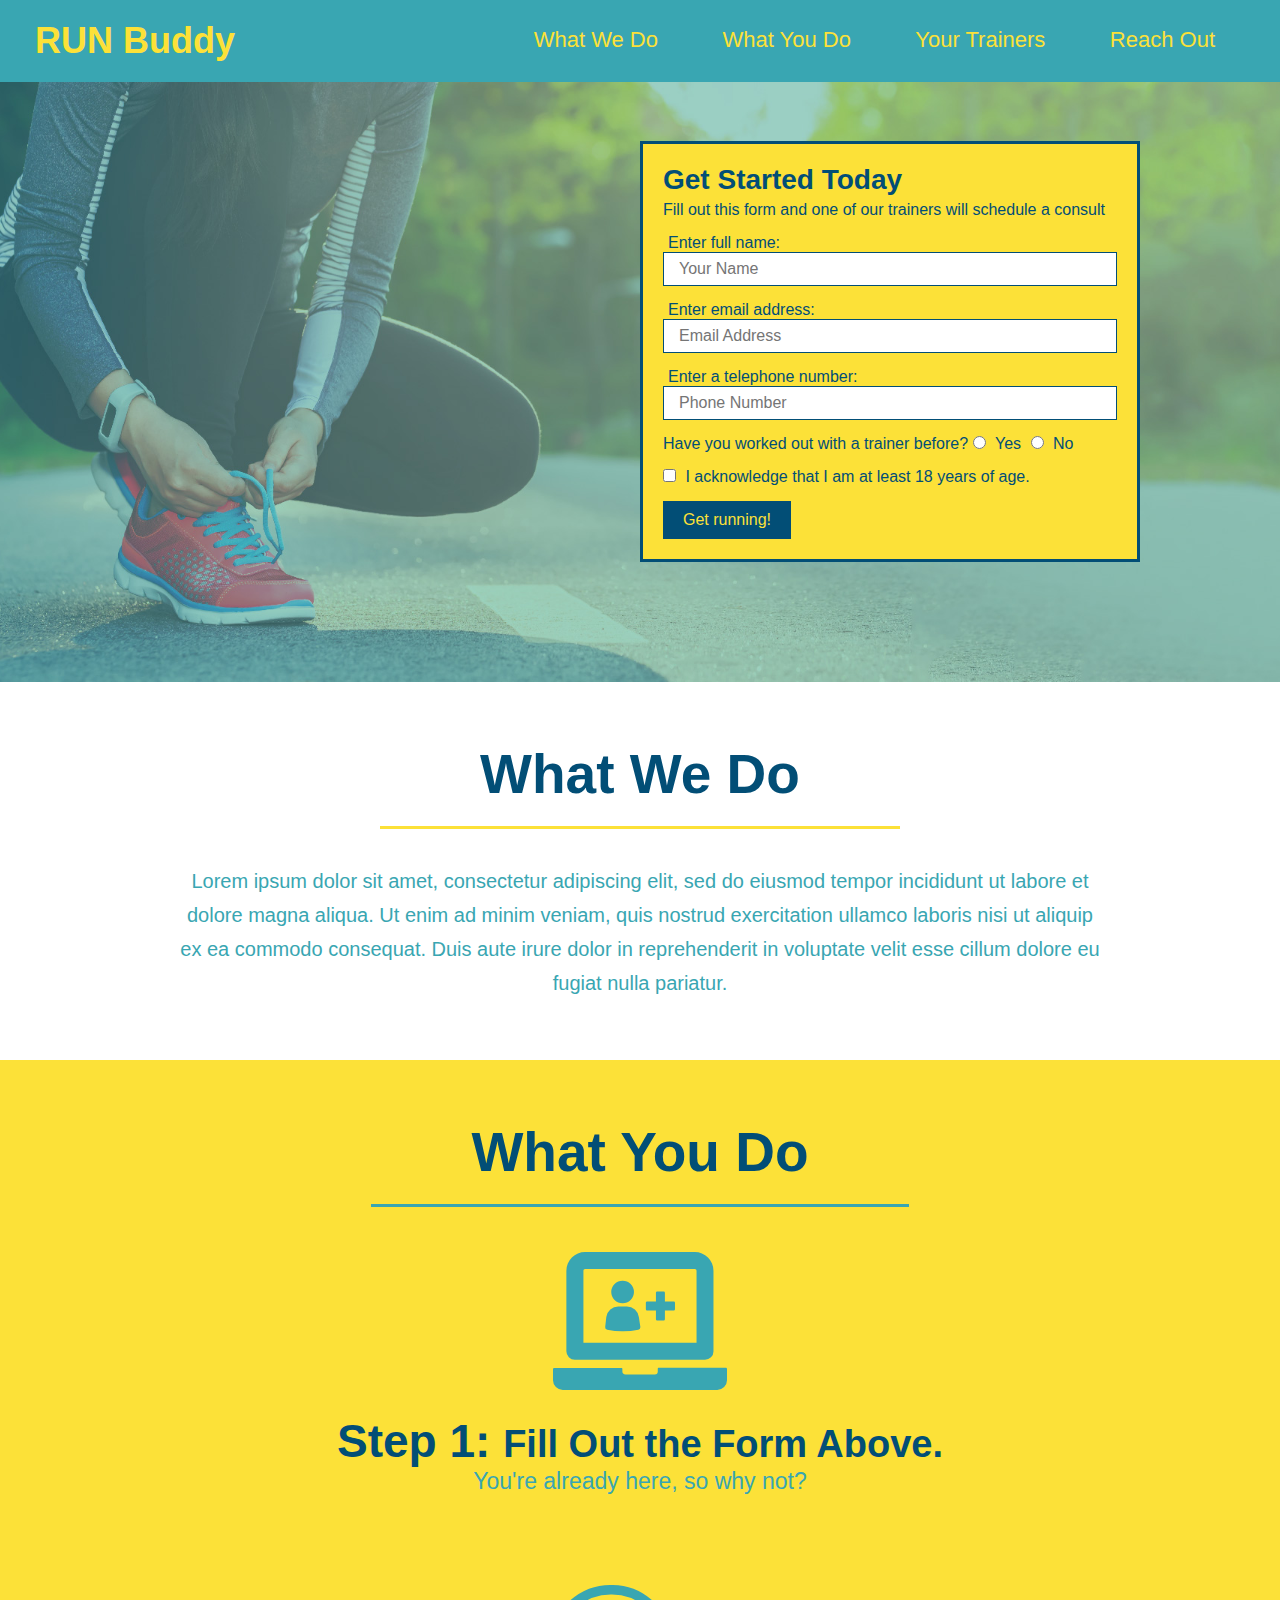
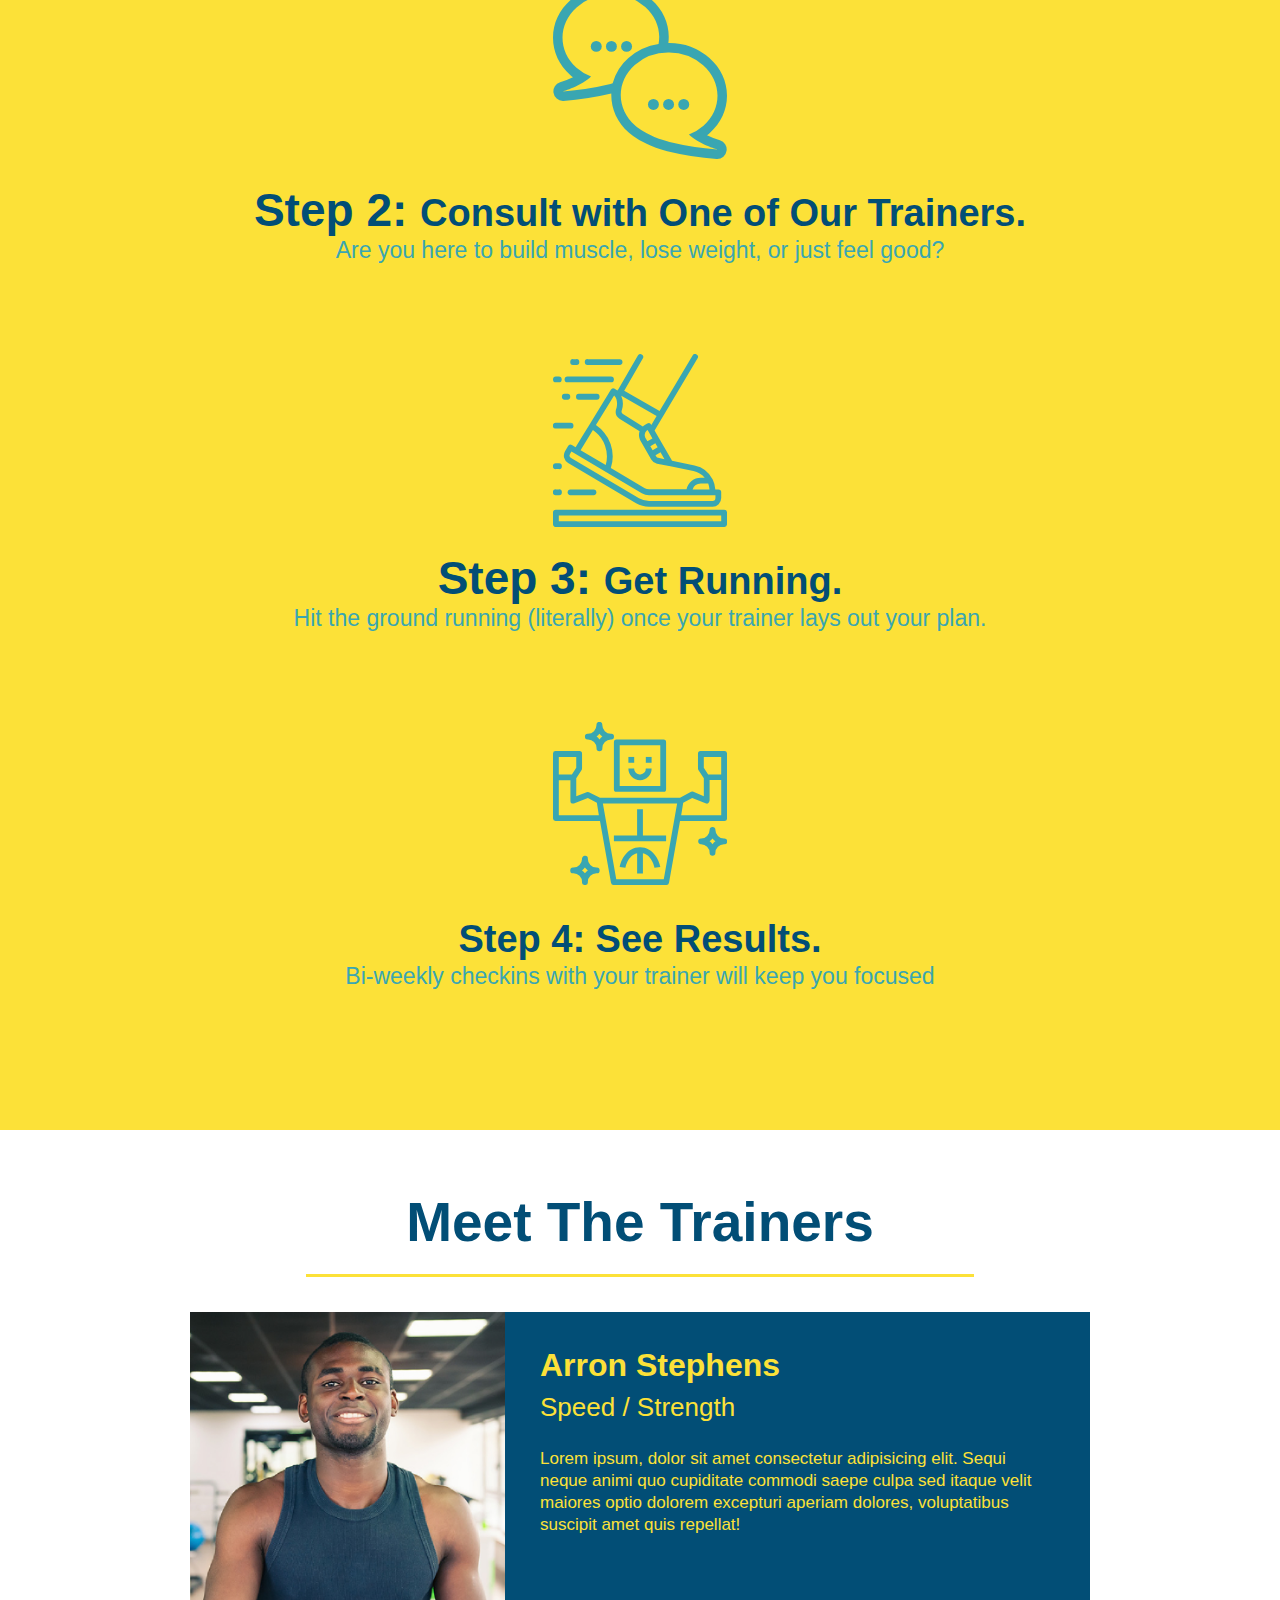
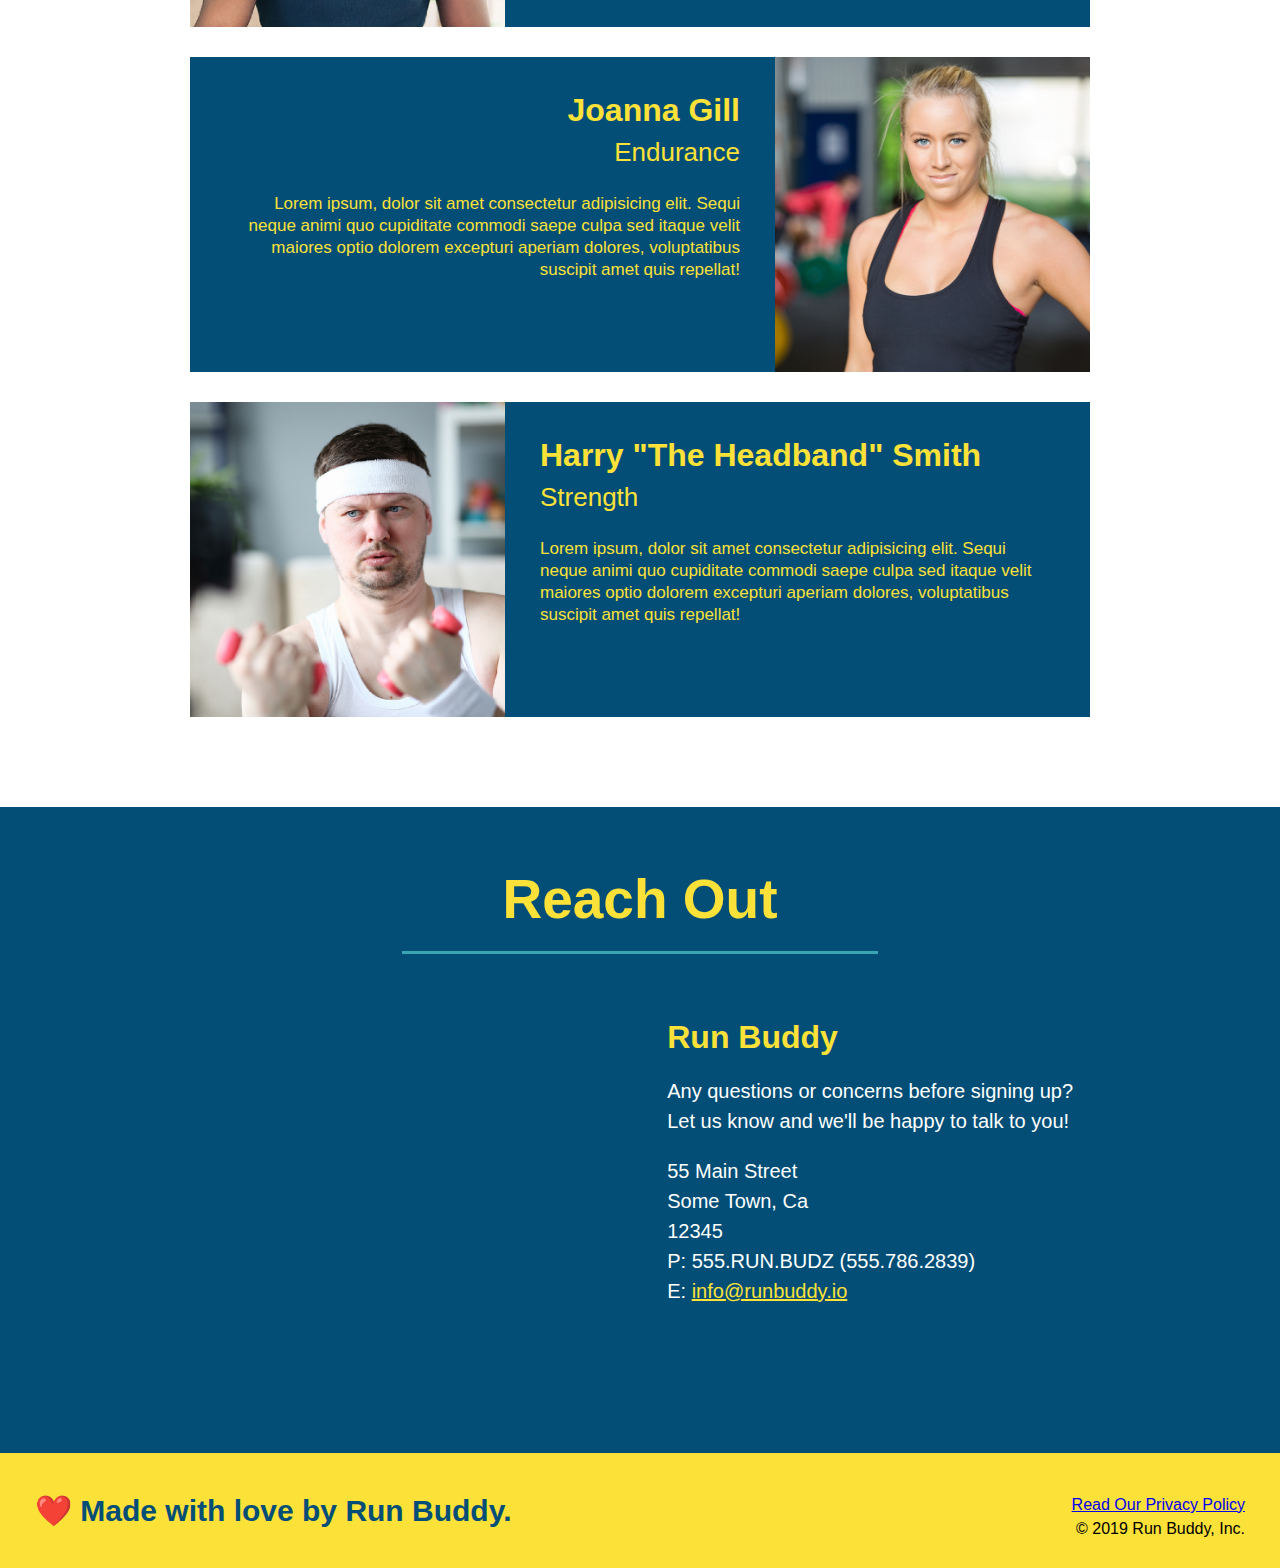
==== index.html @ 4ef92cf4 "privacy policy" ====
<!DOCTYPE html>
<html lang="en">

    <head>
        <meta charset="UTF-8"/>
        <link rel="stylesheet" href="./assets/css/style.css" />
        <title>Run Buddy</title>
    </head>
    <body>
        <!-- navigation -->
        <header>
            <h1>
                <a href="./index.html">
                RUN Buddy
                </a>
            </h1>
            <nav>
                <!--Unordered list element-->
                <ul>
                    <li>
                        <a href="#what-we-do">What We Do</a>
                    </li>
                    <li>
                        <a href="#what-you-do">What You Do</a>
                    </li>
                    <li>
                        <a href="#your-trainers">Your Trainers</a>
                    </li>
                    <li>
                        <a href="#reach-out">Reach Out</a>
                    </li>
                </ul>
            </nav>
        </header>

        <!-- jumbotron -->
        <section class ="hero">
            <div class = "hero-form">
                <h3>Get Started Today</h3>
                <p>Fill out this form and one of our trainers will schedule a consult</p>
                <!-- Add form element -->
                <form>
                    <label for="name">Enter full name:</label>
                    <input type="text" placeholder="Your Name" name="name" id="name" class="form-input" /> 
                    <label for="email">Enter email address:</label>
                    <input type="email" placeholder="Email Address" name="email" id="email" class="form-input"  />
                    <label for="phone">Enter a telephone number:</label>
                    <input type="tel" placeholder="Phone Number" name="phone" id="phone" class="form-input" />
                    <p>
                        Have you worked out with a trainer before?
                        <input type="radio" name="trainer-confirm" id="trainer-yes" />
                        <label for="trainer-yes">Yes</label>
                        <input type="radio" name="trainer-confirm" id="trainer-no" />
                        <label for="trainer-no">No</label>
                    </p>
                    <p>
                        <input type="checkbox" name="age-confirm" id ="checkbox"/>
                        <label for="checkbox">
                            I acknowledge that I am at least 18 years of age.
                        </label>
                    </p>
                    <button type="submit">
                        Get running!
                    </button>
                </form>
            </div>
        </section>

        <!-- "what we do" section -->
        <section id = "what-we-do" class = "intro">
            <h2 class="section-title primary-border">What We Do</h2>
            <p>
                Lorem ipsum dolor sit amet, consectetur adipiscing elit, sed do eiusmod tempor incididunt ut labore et dolore magna aliqua.
                Ut enim ad minim veniam, quis nostrud exercitation ullamco laboris nisi ut aliquip ex ea commodo consequat. Duis aute irure dolor
                in reprehenderit in voluptate velit esse cillum dolore eu fugiat nulla pariatur.
            </p>
        </section>
  
        <!-- "what you do" section -->
        <section id = "what-you-do" class="steps">
            <h2 class="section-title secondary-border">What You Do</h2>
            <div>
                <img src="./assets/images/step-1.svg" alt=""/>
                <h3>Step 1: <span>Fill Out the Form Above.</span></h3>
                <p>You're already here, so why not?</p>
              </div>
            
              <div>
                <img src="./assets/images/step-2.svg" alt=""/>
                <h3>Step 2: <span>Consult with One of Our Trainers.</span></h3>
                <p>Are you here to build muscle, lose weight, or just feel good?</p>
              </div>
            
              <div>
                <img src="./assets/images/step-3.svg" alt=""/>
                <h3>Step 3: <span>Get Running.</span></h3>
                <p>Hit the ground running (literally) once your trainer lays out your plan.</p>
              </div>
            
              <div>
                <img src="./assets/images/step-4.svg" alt=""/>
                <h3><span>Step 4: See Results.</span></h3>
                <p>Bi-weekly checkins with your trainer will keep you focused</p>
              </div>
        </section>
  
        <!-- "meet the trainers" section -->
        <section id = "your-trainers" class = "trainers">
            <h2 class = "section-title primary-border">Meet The Trainers</h2>
            <article class = "trainer">
                <img src="./assets/images/trainer-1.jpg" alt = "Arron Stephens in his workout clothes, ready to pump iron"/>
                <div class = "trainer-bio text-left">
                    <h3>Arron Stephens</h3>
                    <h4>Speed / Strength</h4>
                    <p>
                        Lorem ipsum, dolor sit amet consectetur adipisicing elit. Sequi neque animi quo cupiditate commodi saepe culpa sed
                        itaque velit maiores optio dolorem excepturi aperiam dolores, voluptatibus suscipit amet quis repellat!
                    </p>
                </div>
            </article>
            <article class = "trainer">
                <div class = "trainer-bio text-right">
                    <h3>Joanna Gill</h3>
                    <h4>Endurance</h4>
                    <p>
                        Lorem ipsum, dolor sit amet consectetur adipisicing elit. Sequi neque animi quo cupiditate commodi saepe culpa sed
                        itaque velit maiores optio dolorem excepturi aperiam dolores, voluptatibus suscipit amet quis repellat!
                    </p>
                </div>
                <img src="./assets/images/trainer-2.jpg" alt = "Joanna in her workout clothes, ready to pump iron"/>
            </article>
            <article class = "trainer">
                <img src="./assets/images/trainer-3.jpg" alt = "Harry 'The Headband' Smith in all his glory, ready to pump iron"/>
                <div class = "trainer-bio text-left">
                    <h3>Harry "The Headband" Smith</h3>
                    <h4>Strength</h4>
                    <p>
                        Lorem ipsum, dolor sit amet consectetur adipisicing elit. Sequi neque animi quo cupiditate commodi saepe culpa sed
                        itaque velit maiores optio dolorem excepturi aperiam dolores, voluptatibus suscipit amet quis repellat!
                    </p>
                </div>
            </article>
        </section>
  
        <!-- "reach out" section -->
        <section id = "reach-out" class = "contact">
            <h2 class = "section-title secondary-border">Reach Out</h2>
            <div class = "contact-info">
                <iframe src="https://www.google.com/maps/embed?pb=!1m18!1m12!1m3!1d1683.4612813002675!2d-81.78179520280887!3d32.44800745868588!2m3!1f0!2f0!3f0!3m2!1i1024!2i768!4f13.1!3m3!1m2!1s0x88fa3f558b3eb2c5%3A0x85288fa13701e421!2sGalactic%20Comics%20%26%20Games!5e0!3m2!1sen!2sus!4v1644437277459!5m2!1sen!2sus" width="600" height="450" style="border:0;" allowfullscreen="" loading="lazy"></iframe>
                <div class = "contact-info-copy">
                    <h3>
                        Run Buddy
                    </h3>
                    <p>
                        Any questions or concerns before signing up?
                        <br />
                        Let us know and we'll be happy to talk to you!
                    </p>
                    <address>
                        55 Main Street <br/>
                        Some Town, Ca <br/>
                        12345<br />
                        P: 555.RUN.BUDZ (555.786.2839)<br/>
                        E: <a href="mailto:info@runbuddy.io">info@runbuddy.io</a>
                      </address>
                </div>
            </div>
        </section>


        <footer>
            <h2>❤️ Made with love by Run Buddy.</h2>
            <div>
                <a href="./privacy-policy.html">Read Our Privacy Policy</a><br />
                &copy; 2019 Run Buddy, Inc.
            </div>
        </footer>

    </body>

</html>
---- assets/css/style.css ----
* {
  margin: 0;
  padding: 0;
  box-sizing: border-box;
}

body {
    font-family: Arial, Helvetica, sans-serif;
    /*background-color: #39a6b2;*/
}
/* apply styles to header */
header {
    padding: 20px 35px;
    background-color: #39a6b2;
}

header h1 {
    font-weight: bold;
    font-size: 36px;
    color: #fce138;
    margin: 0;
    display: inline;
  }
  
  header a {
    text-decoration: none;
    color: #fce138;
  }

  header nav {
    float: right;
    margin: 7px 0;
  }

  header nav ul li {
    display: inline;
  }

  header nav ul li a {
    margin: 0 30px;
    font-weight: lighter;
    font-size: 22px;
  }

  footer {
    background: #fce138;
    width: 100%;
    padding: 40px 35px;
  }

  footer h2 {
    display: inline;
    color: #024e76;
    font-size: 30px;
    margin: 0;
  }

  footer div {
    float: right;
    line-height: 1.5;
    text-align: right;
  }

  footer div {
    float: right;
    line-height: 1.5;
    text-align: right;
  }

  section {
    padding: 60px;
    
  }

  .hero {
    background-image: url("../images/hero-bg.jpg");
    height: 600px;
    background-size: cover;
    background-position: center;
    position: relative;
  }

  .hero-form {
    background-color: #fce138;
    padding: 20px;
    width: 500px;
    color: #024e76;
    border: solid 3px #024e76;
    position: absolute;
    bottom: 120px;
    right: 140px;
  }

  .hero-form h3 {
    font-size: 28px;
    margin: 0;
  }

  
  .hero-form p {
    margin: 5px 0 15px 0;
  }

  .form-input {
    border: 1px solid #024e76;
    display: block;
    padding: 7px 15px;
    font-size: 16px;
    color: #024e76;
    width: 100%;
    margin-bottom: 15px;
  }

  .hero-form label {
    margin: 0 5px;
  }

  .hero-form button {
    color: #fce138;
    background-color: #024e76;
    border: none;
    padding: 10px 20px;
    font-size: 16px;
  }

  .intro {
    text-align: center;
  }

  .intro p {
    line-height: 1.7;
    color: #39a6b2;
    width: 80%;
    font-size: 20px;
    margin: 0 auto;
  }

  .steps {
    text-align: center;
    background: #fce138;
  }

  .section-title {
    font-size: 55px;
    color: #024e76;
    margin-bottom: 35px;
    padding: 0 100px 20px 100px;
    display: inline-block;
    border-bottom: 3px solid;
  }
  
  .primary-border {
    border-color: #fce138;
  }
  
  .secondary-border {
    border-color: #39a6b2;
  }

  .steps div {
    margin-bottom: 80px;
  }
  
  .steps img {
    width: 15%;
    margin: 10px 0;
  }
  
  .steps h3 {
    color: #024e76;
    font-size: 46px;
    margin-top: 10px;
  }
  
  .steps p {
    color: #39a6b2;
    font-size: 23px;
  }

  .steps span {
    font-size: 38px;
  }

  .trainers {
    text-align: center;
  }

  .trainer {
    width: 900px;
    margin: 0 auto 30px auto;
    background: #024e76;
    color: #fce138;
    overflow: auto;
  }

  .trainer img {
    width: 35%;
    float: left;
  }

  .trainer-bio {
    padding: 35px;
    float: left;
    width: 65%;
  }

  .text-left {
    text-align: left;
  }
  
  .text-right {
    text-align: right;
  }

  .trainer-bio h3 {
    font-size: 32px;
    margin-bottom: 8px;
  }
  
  .trainer-bio h4 {
    font-weight: lighter;
    font-size: 26px;
    margin-bottom: 25px;
  }
  
  .trainer-bio p {
    font-size: 17px;
    line-height: 1.3;
  }


  .contact {
    text-align: center;
    background: #024e76;
    color:#39a6b2;
   /* width: 900px;
    margin: 0 auto 30px auto;
    overflow: auto;*/
  }

  .contact h2 {
    color: #fce138;
  }

  .contact-info iframe {
    width: 400px;
    height: 400px;
  }

  .contact-info div {
    width: 410px;
    display: inline-block;
    vertical-align: top;
    text-align: left;
    margin: 30px 0 0 60px;
    color: white;
  }

  .contact-info h3 {
    color: #fce138;
    font-size: 32px;
  }
  
  .contact-info p, .contact-info address {
    margin: 20px 0;
    line-height: 1.5;
    font-size: 20px;
    font-style: normal;
  }
  
  .contact-info a {
    color: #fce138;
  }
  
  /* REACH OUT STYLES END */
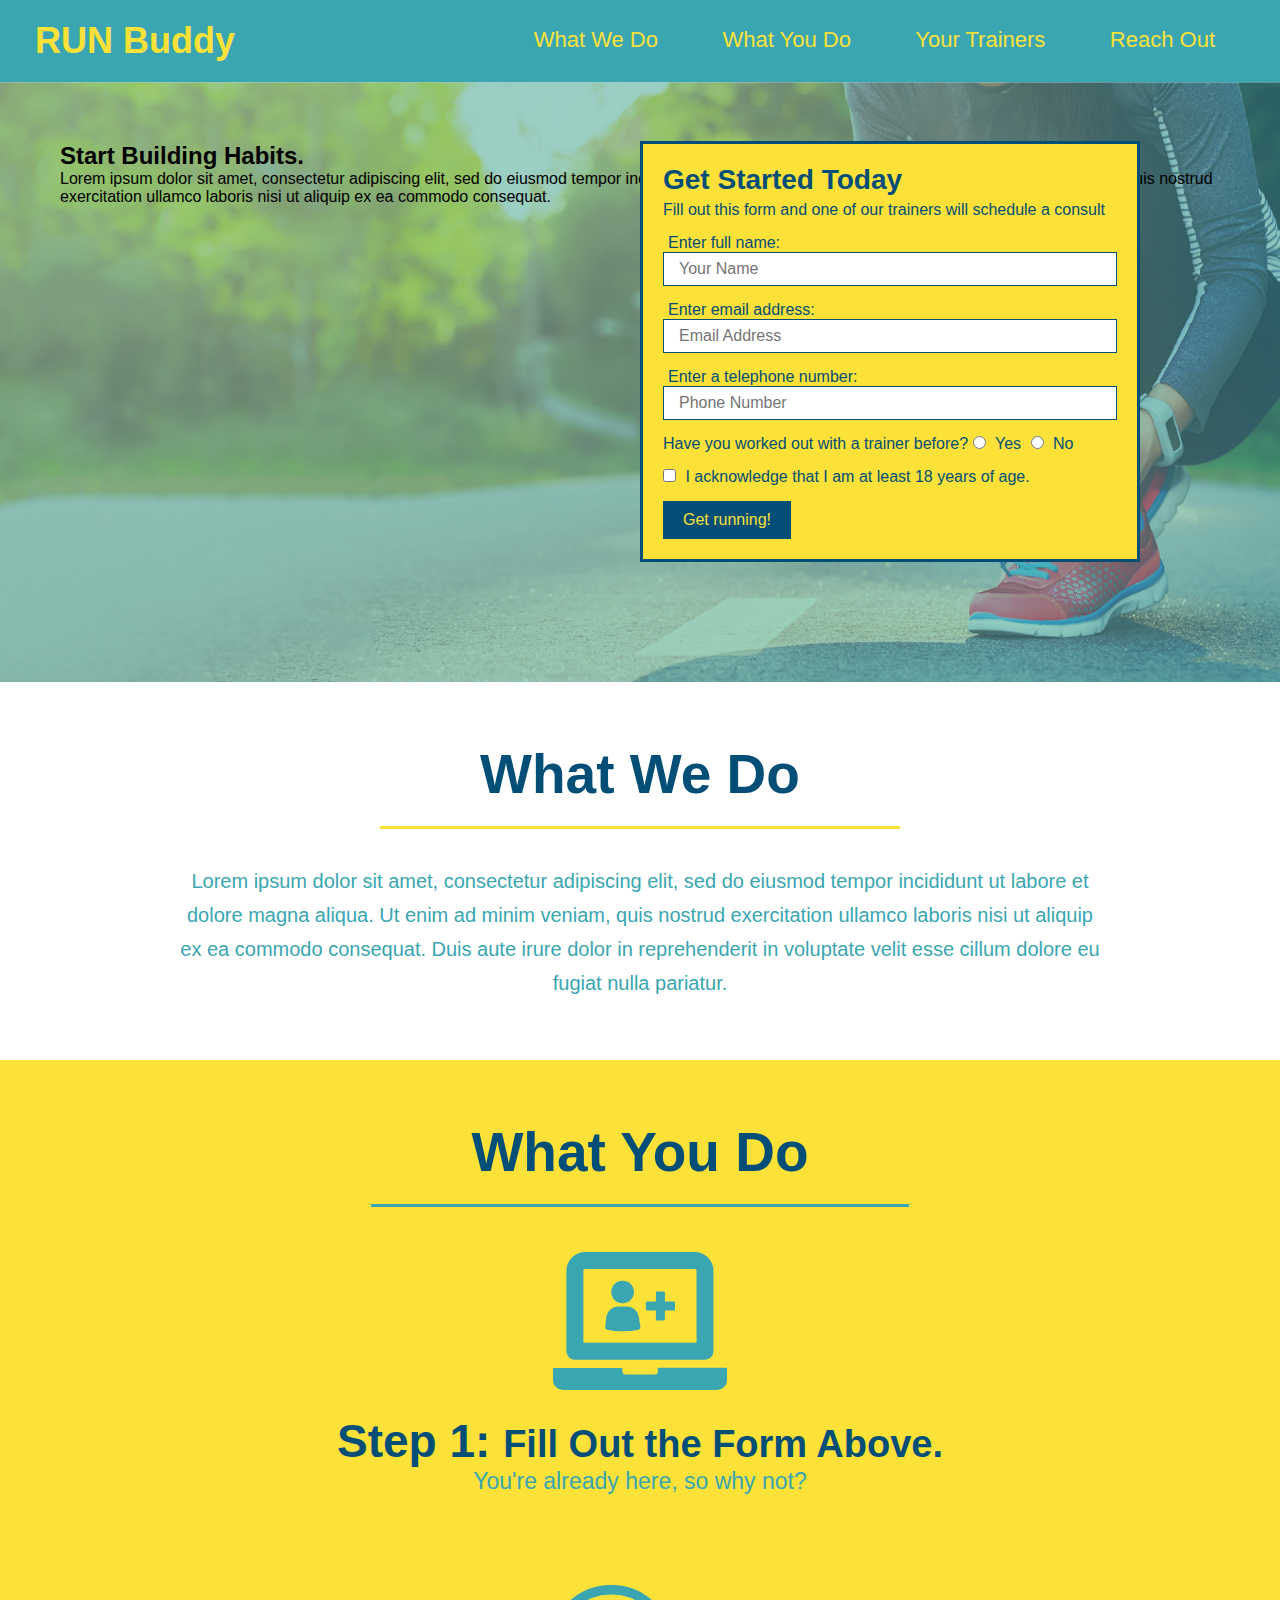
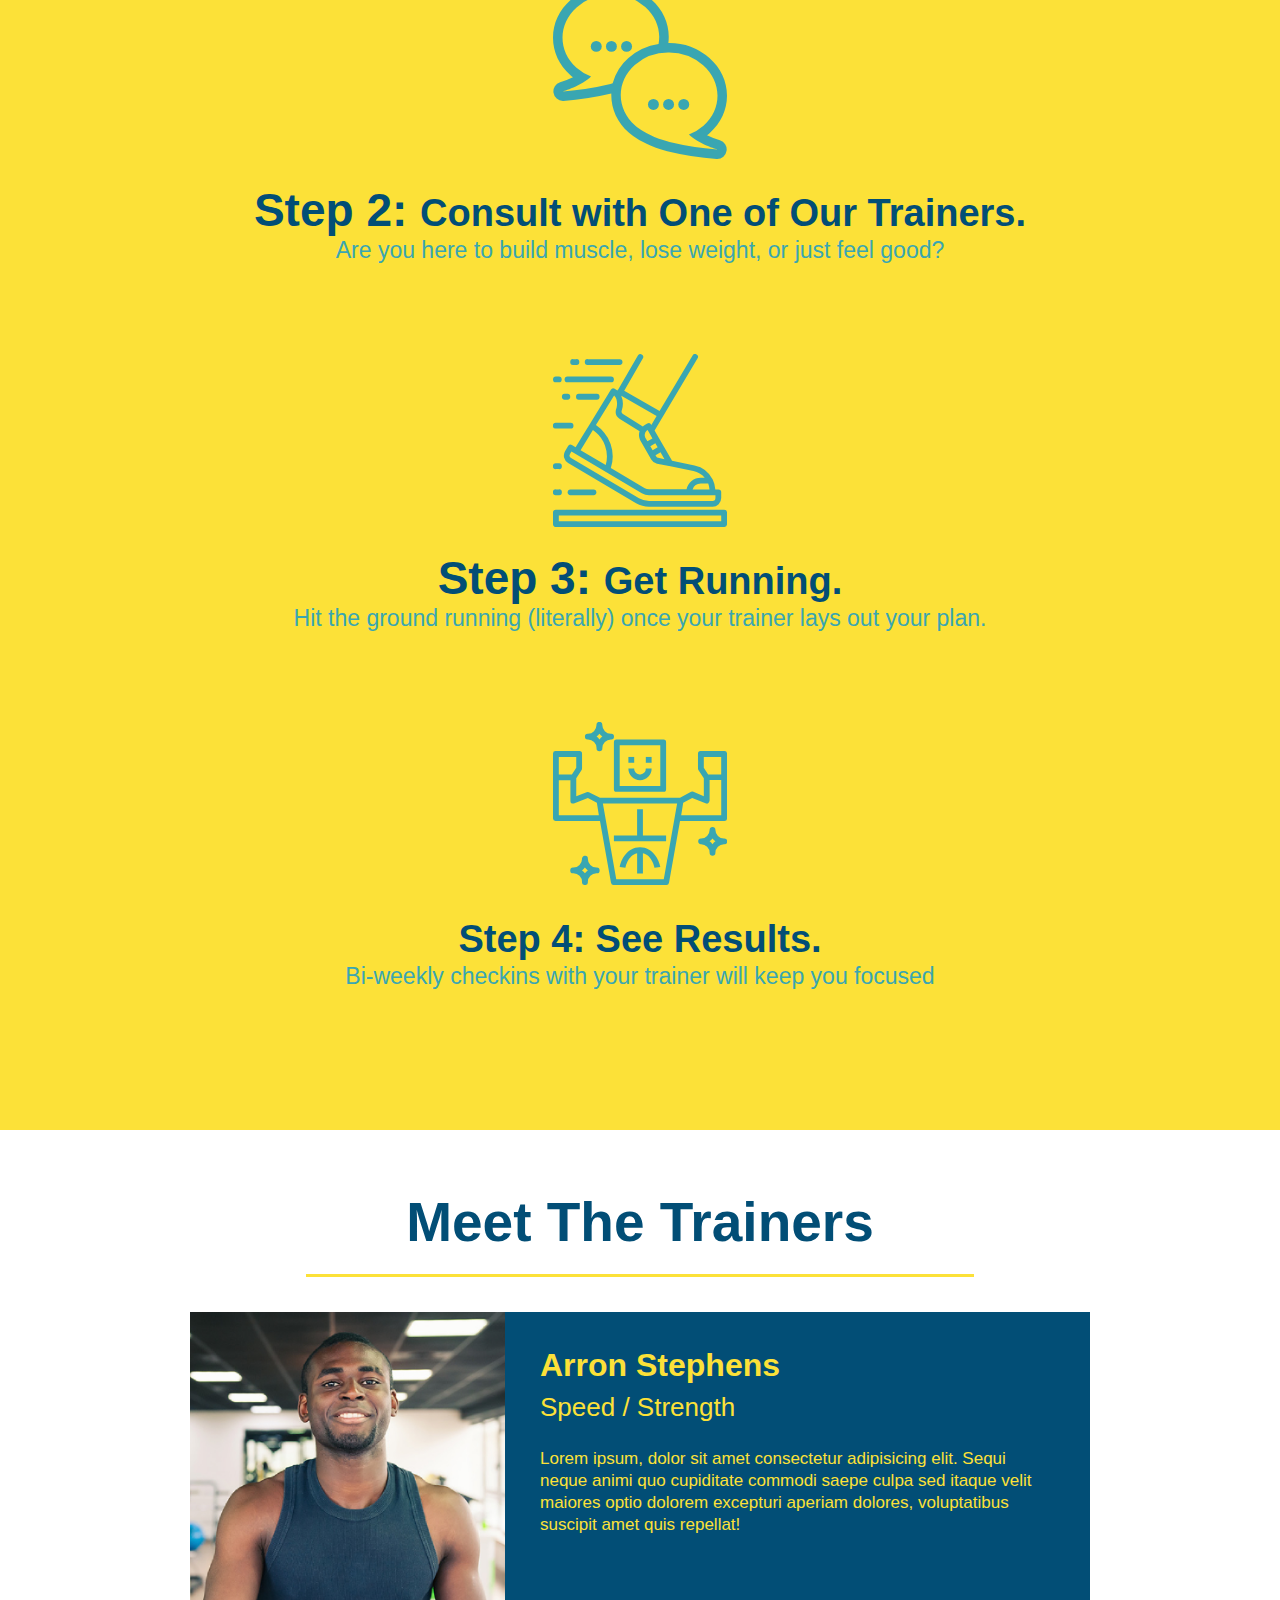
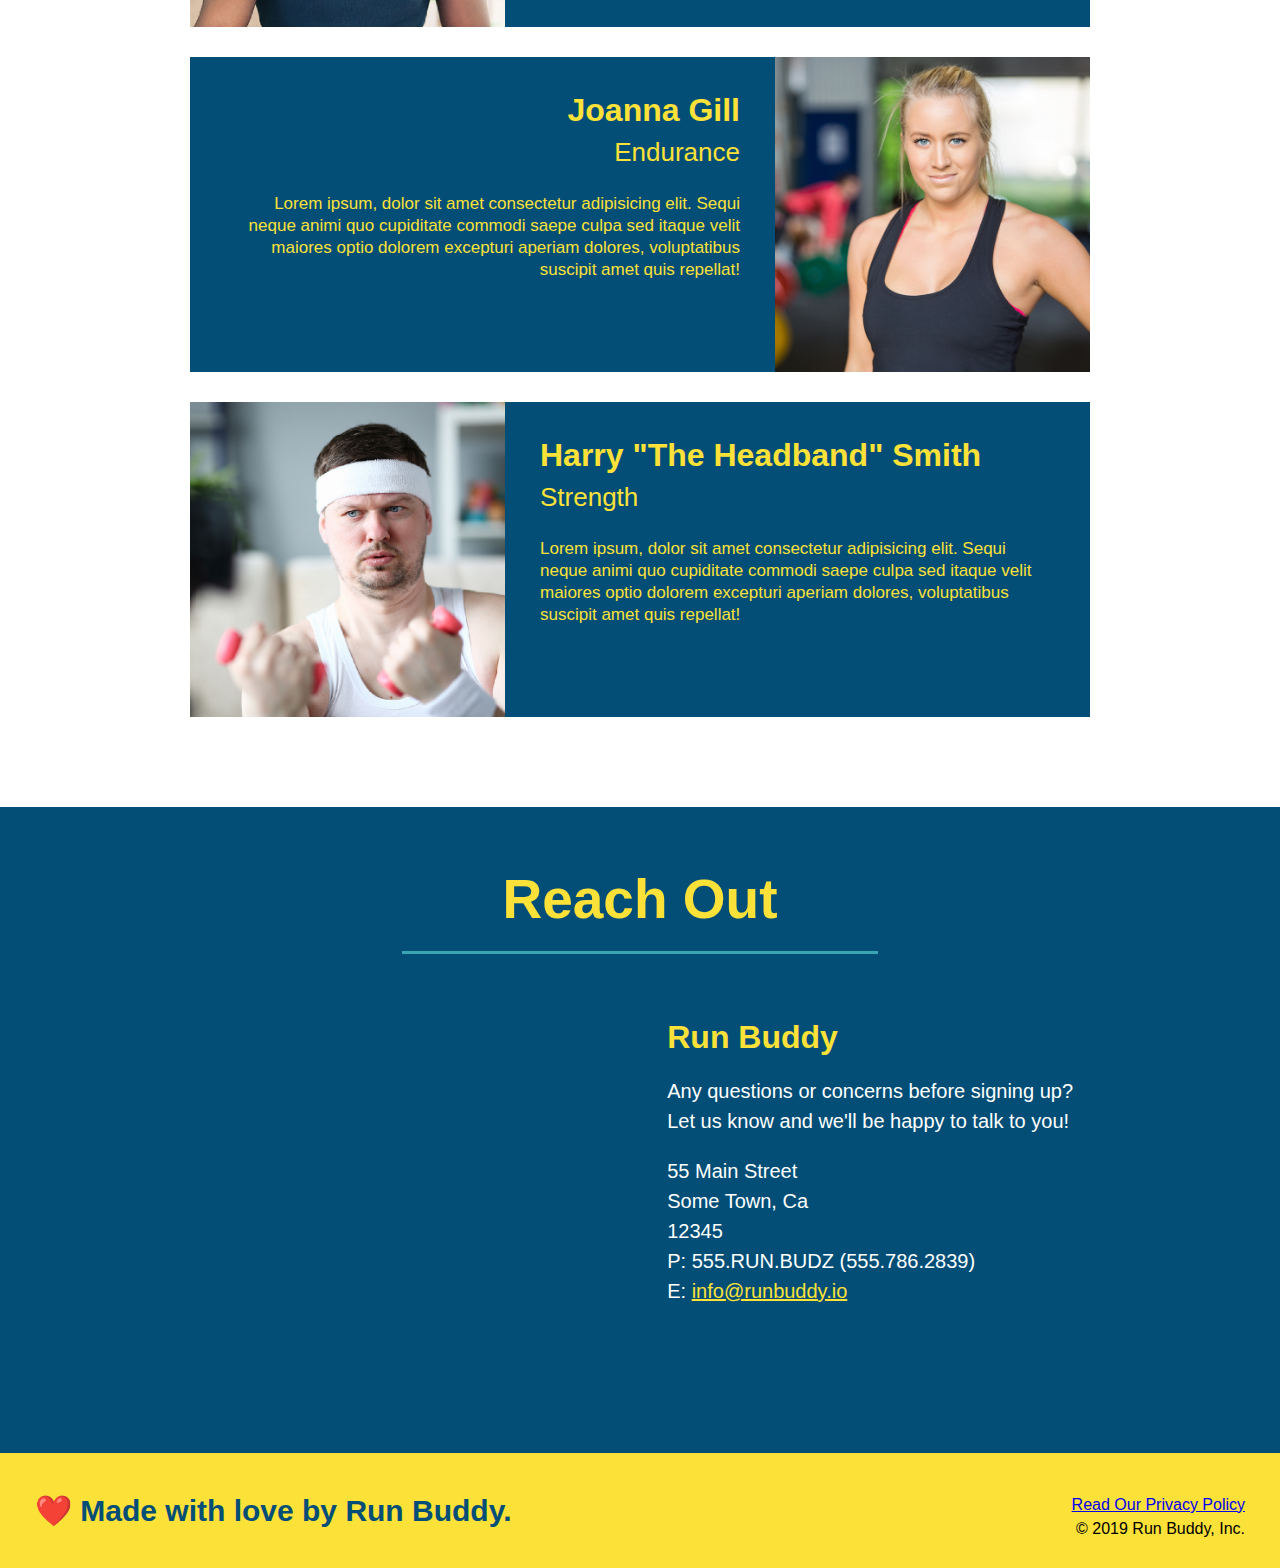
==== commit 12e1a2ea: "add content to hero, replace image" ====
--- a/index.html
+++ b/index.html
@@ -35,6 +35,12 @@
 
         <!-- jumbotron -->
         <section class ="hero">
+            <div class="hero-cta">
+                <h2>Start Building Habits.</h2>
+                <p>
+                 Lorem ipsum dolor sit amet, consectetur adipiscing elit, sed do eiusmod tempor incididunt ut labore et dolore magna aliqua. Ut enim ad minim veniam, quis nostrud exercitation ullamco laboris nisi ut aliquip ex ea commodo consequat.
+                </p>
+              </div>
             <div class = "hero-form">
                 <h3>Get Started Today</h3>
                 <p>Fill out this form and one of our trainers will schedule a consult</p>
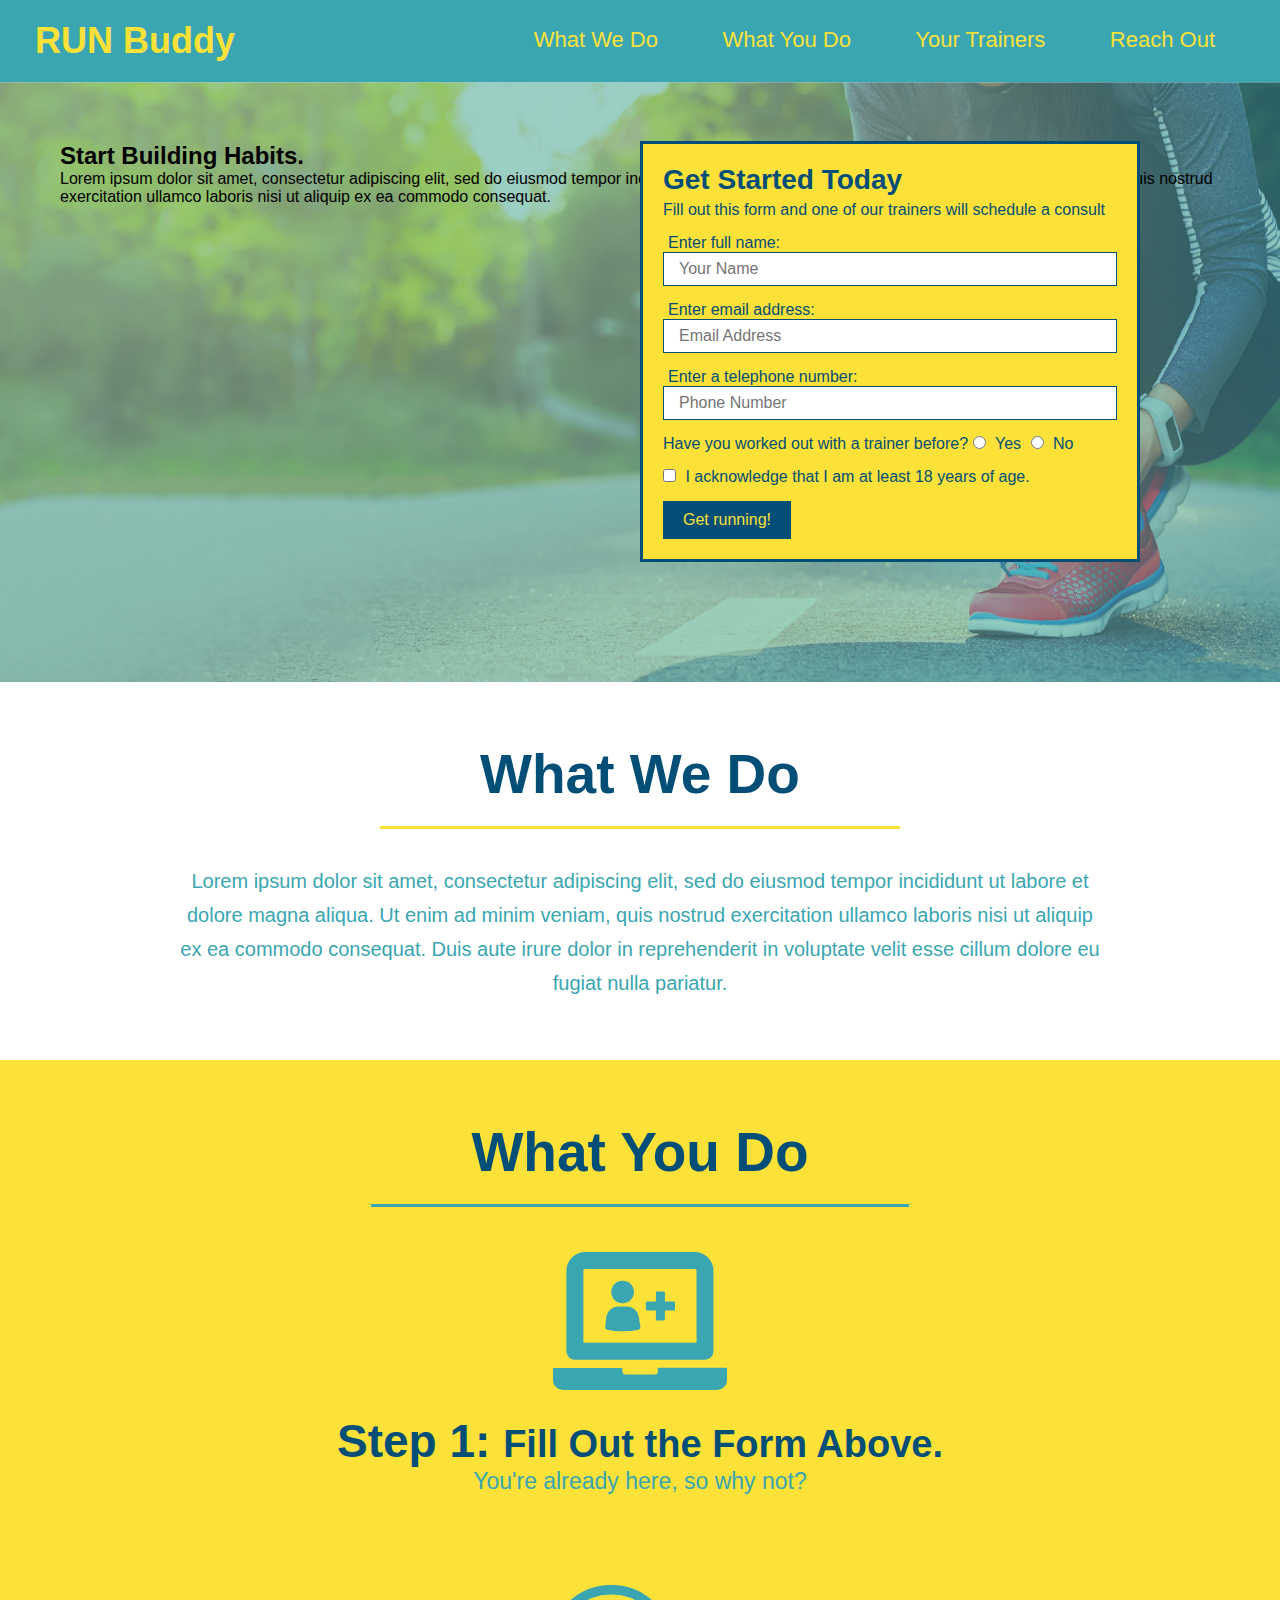
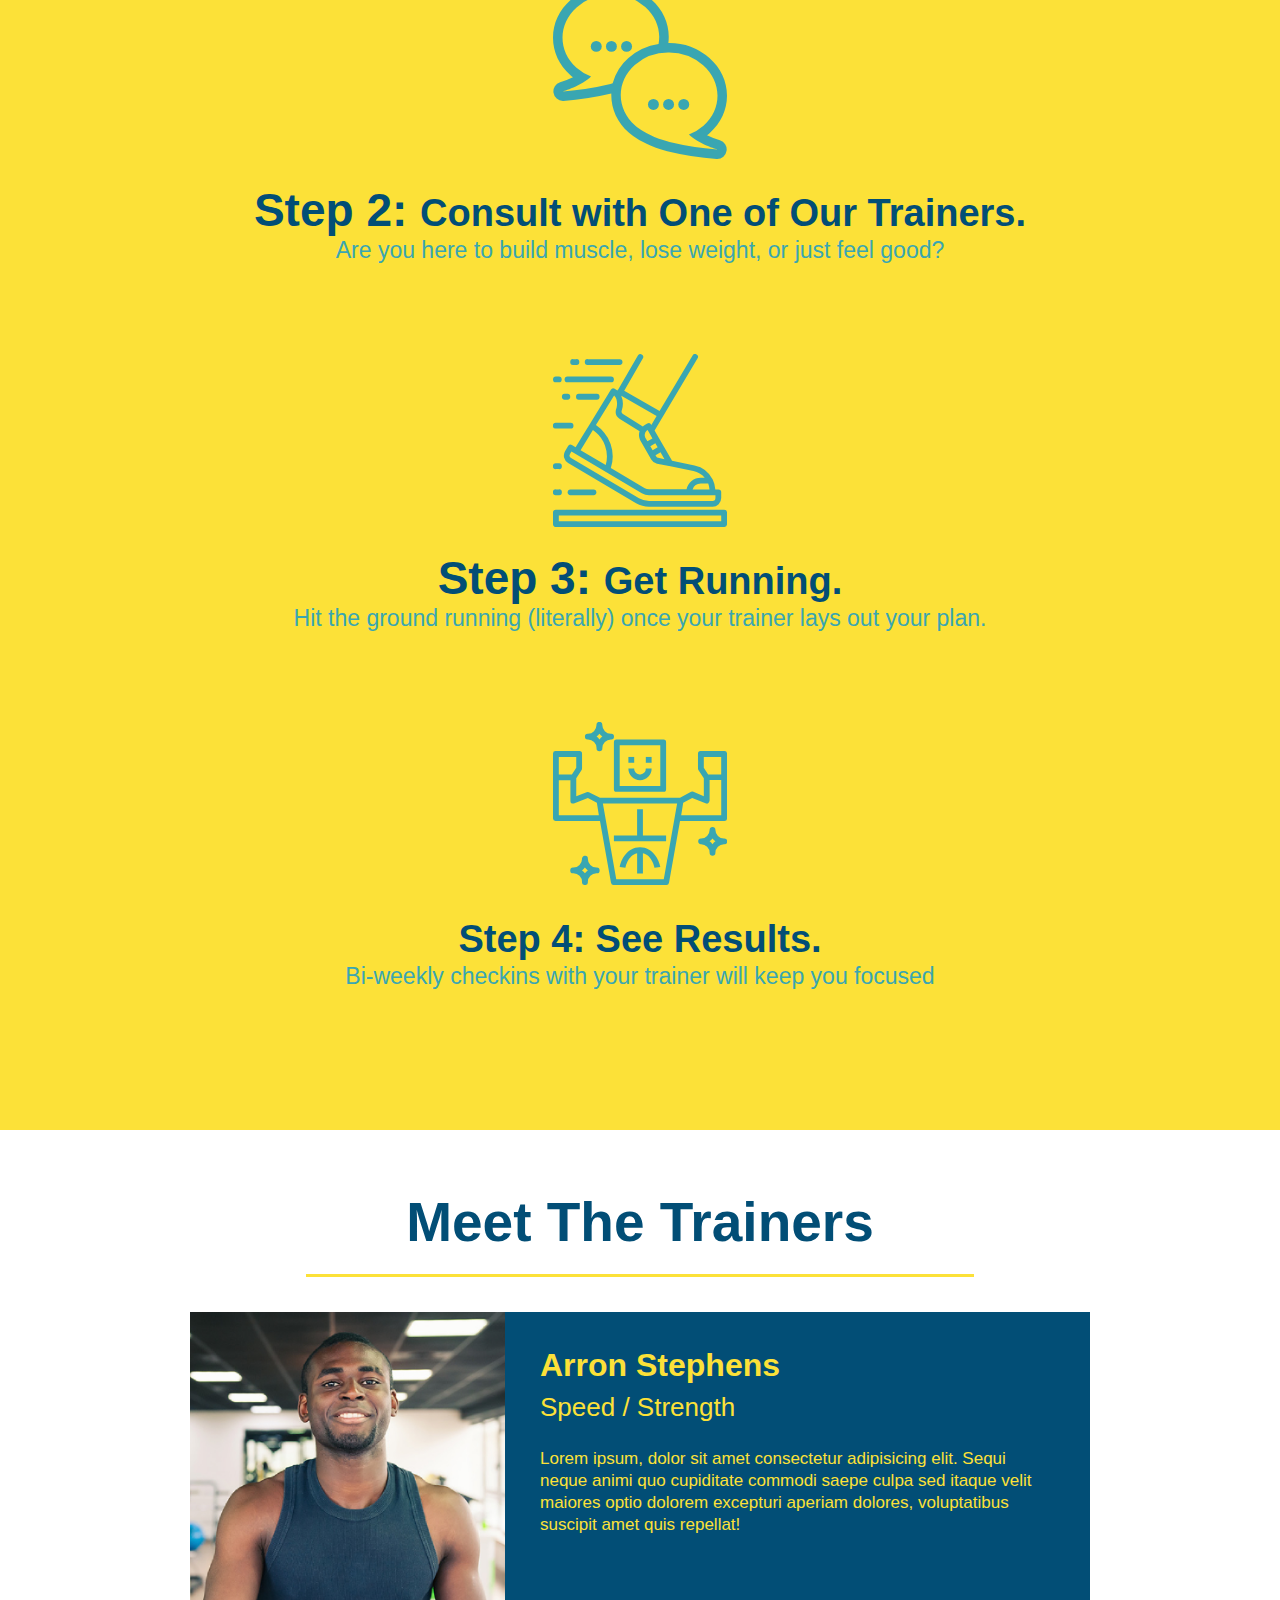
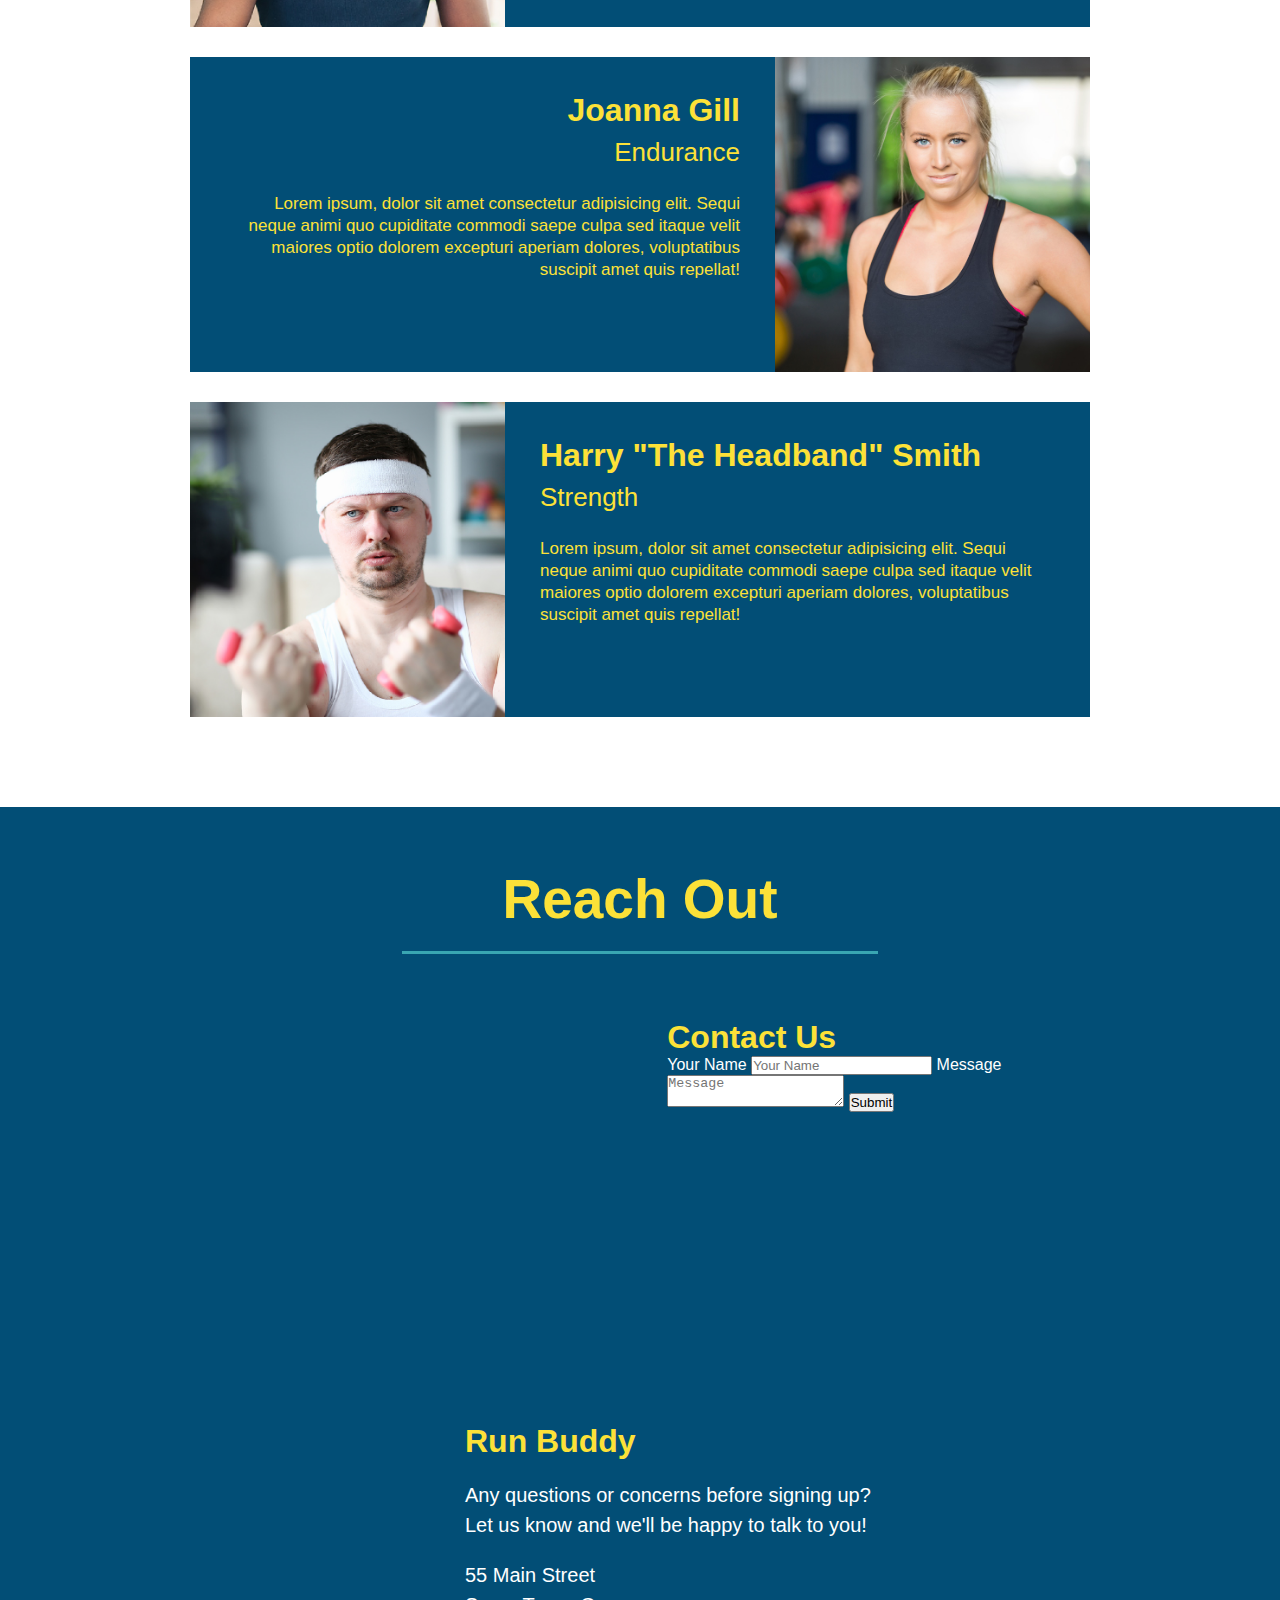
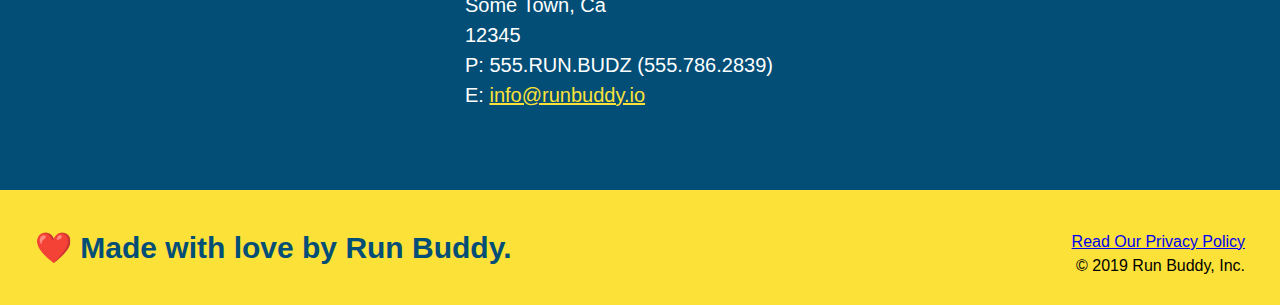
==== commit 6fe73260: "added contact form" ====
--- a/index.html
+++ b/index.html
@@ -153,6 +153,18 @@
             <h2 class = "section-title secondary-border">Reach Out</h2>
             <div class = "contact-info">
                 <iframe src="https://www.google.com/maps/embed?pb=!1m18!1m12!1m3!1d1683.4612813002675!2d-81.78179520280887!3d32.44800745868588!2m3!1f0!2f0!3f0!3m2!1i1024!2i768!4f13.1!3m3!1m2!1s0x88fa3f558b3eb2c5%3A0x85288fa13701e421!2sGalactic%20Comics%20%26%20Games!5e0!3m2!1sen!2sus!4v1644437277459!5m2!1sen!2sus" width="600" height="450" style="border:0;" allowfullscreen="" loading="lazy"></iframe>
+                <div class="contact-form">
+                    <h3>Contact Us</h3>
+                    <form>
+                       <label for="contact-name">Your Name</label>
+                       <input type="text" id="contact-name" placeholder="Your Name" />
+                  
+                       <label for="contact-message">Message</label>
+                       <textarea id="contact-message" placeholder="Message"></textarea>
+                  
+                       <button type="submit">Submit</button>
+                      </form>
+                  </div>
                 <div class = "contact-info-copy">
                     <h3>
                         Run Buddy
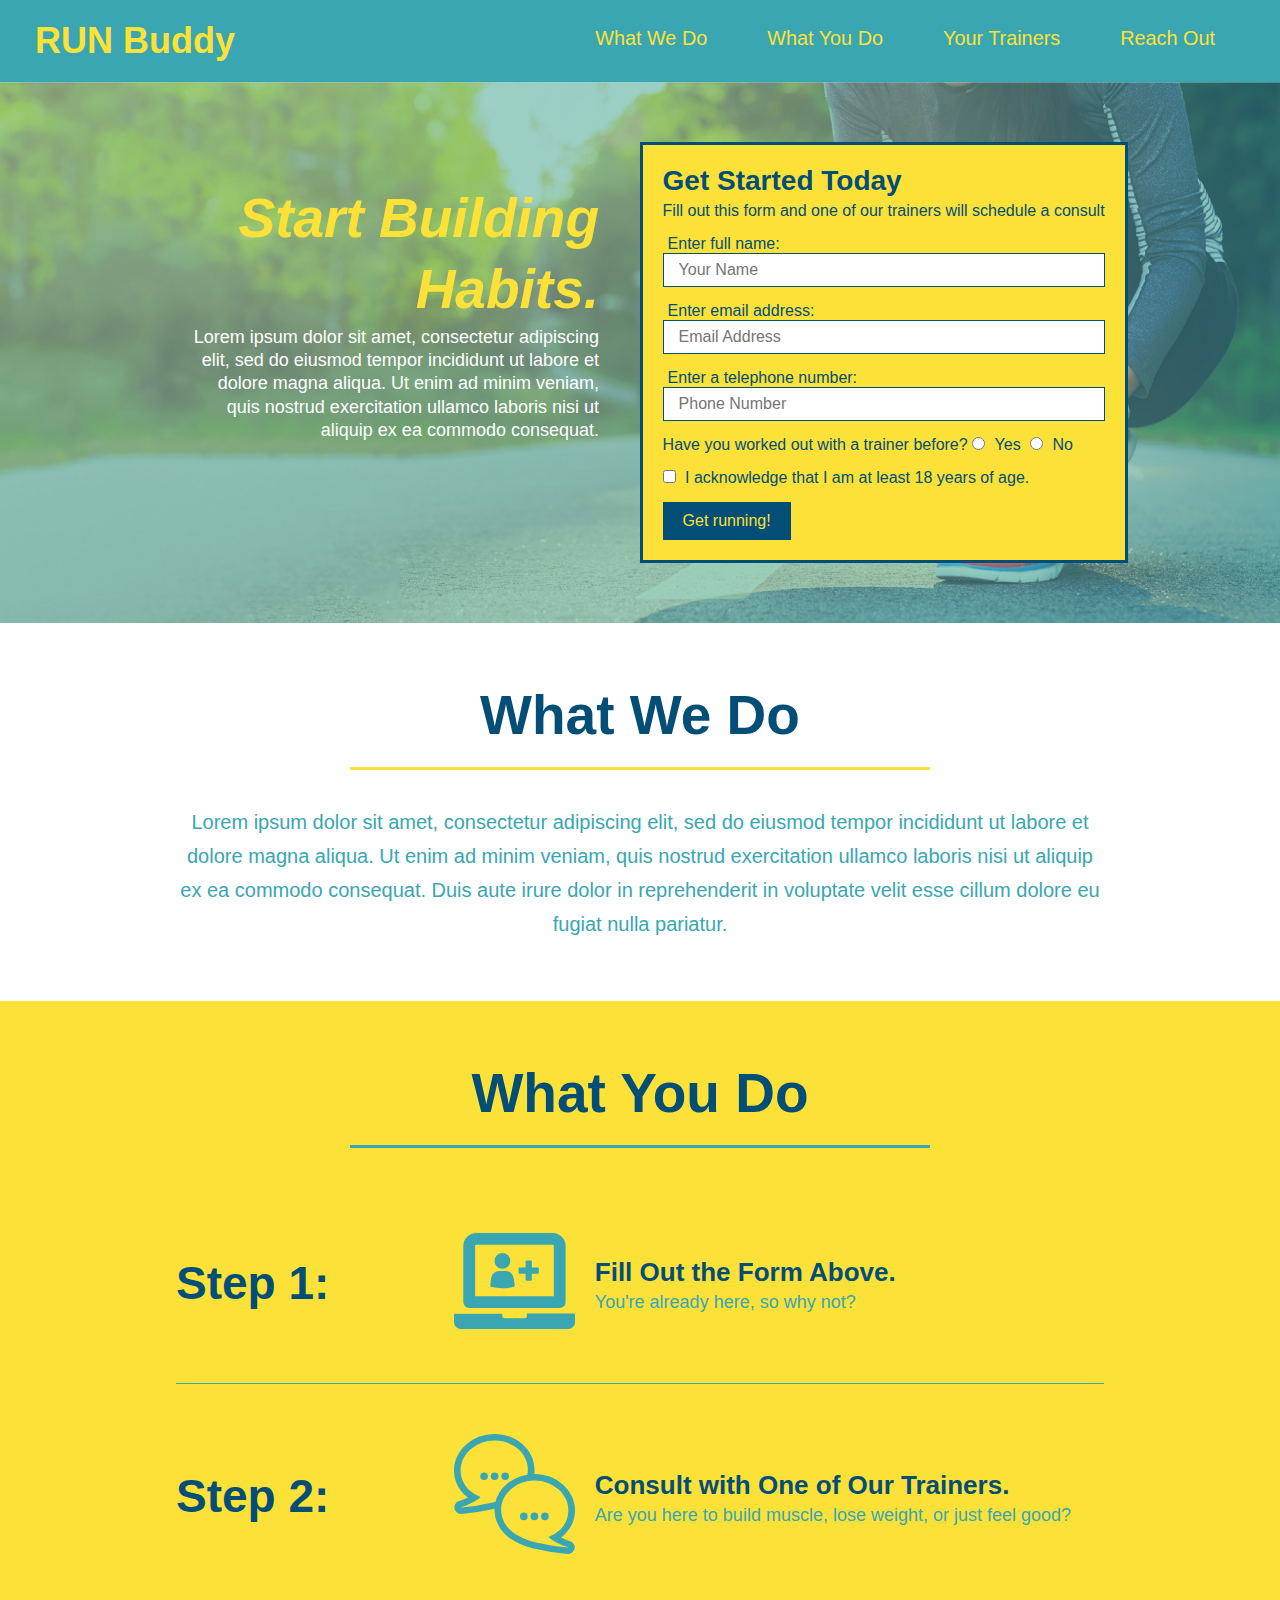
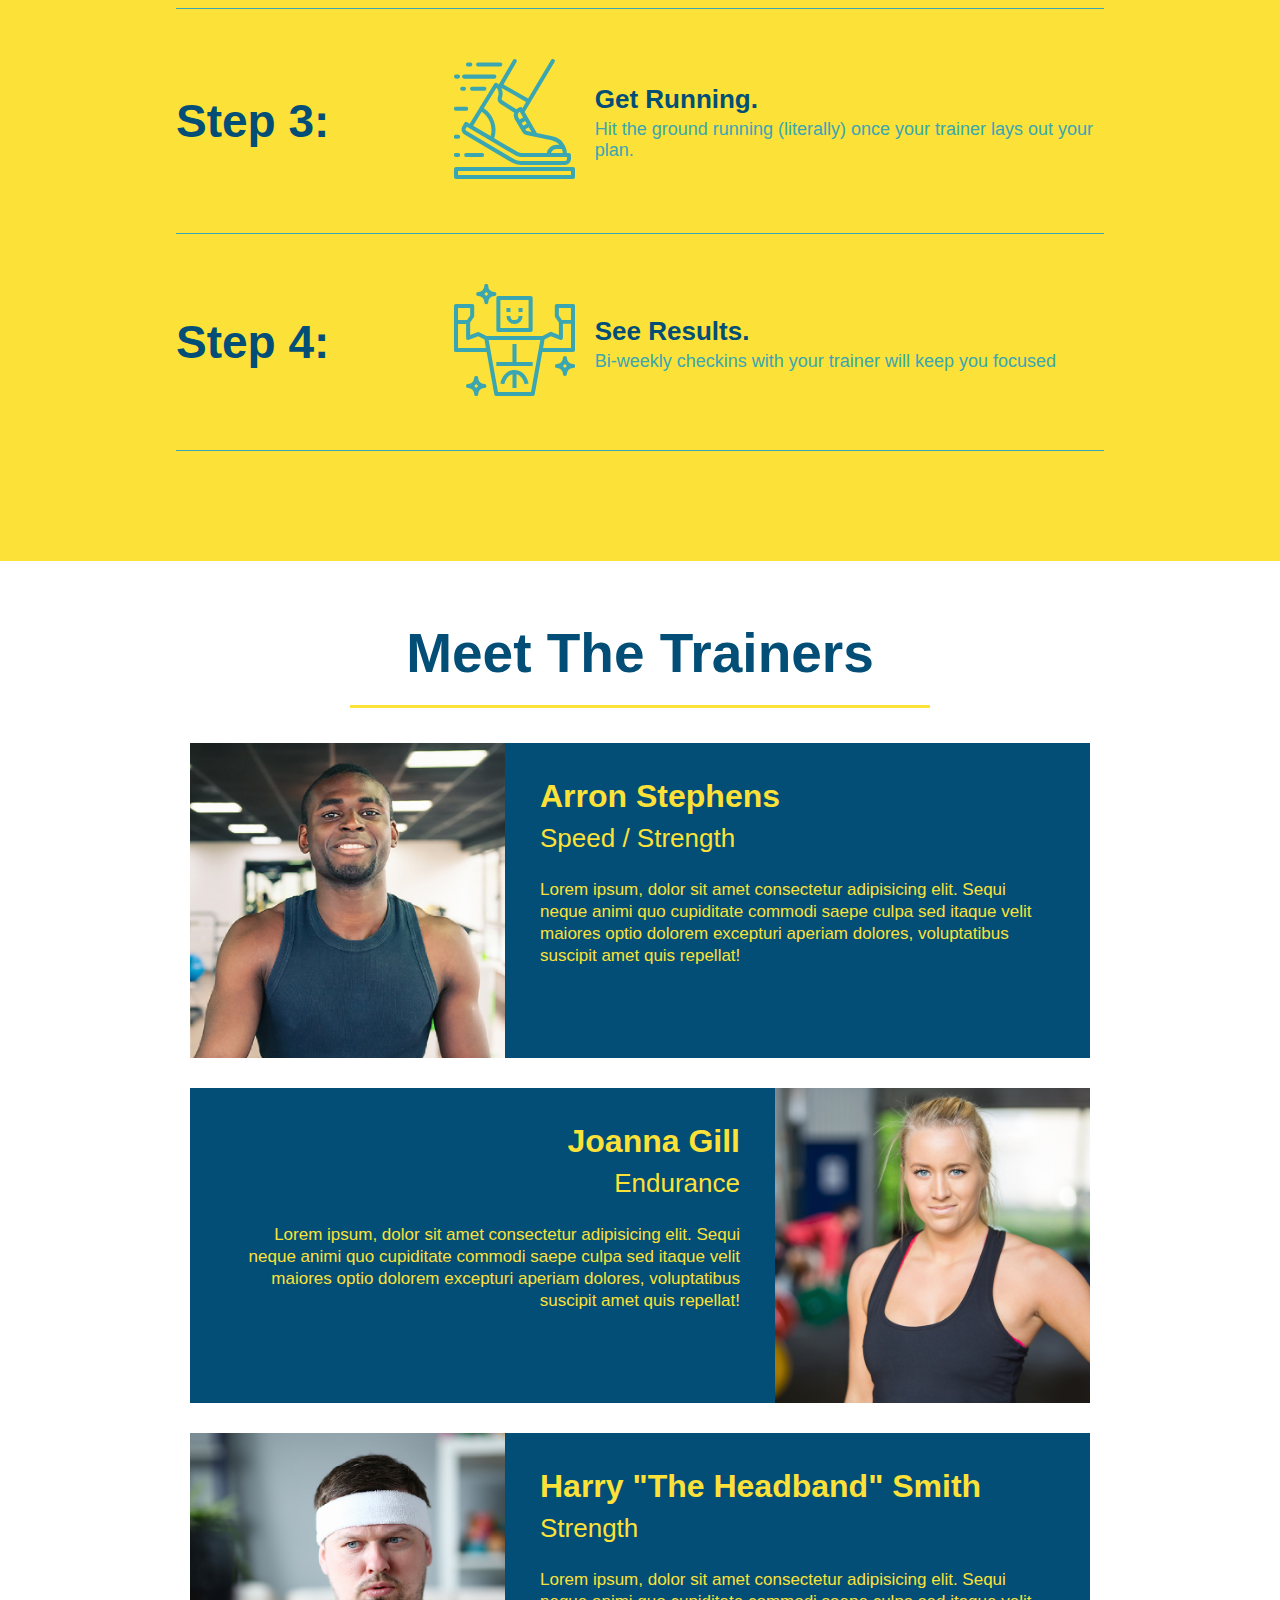
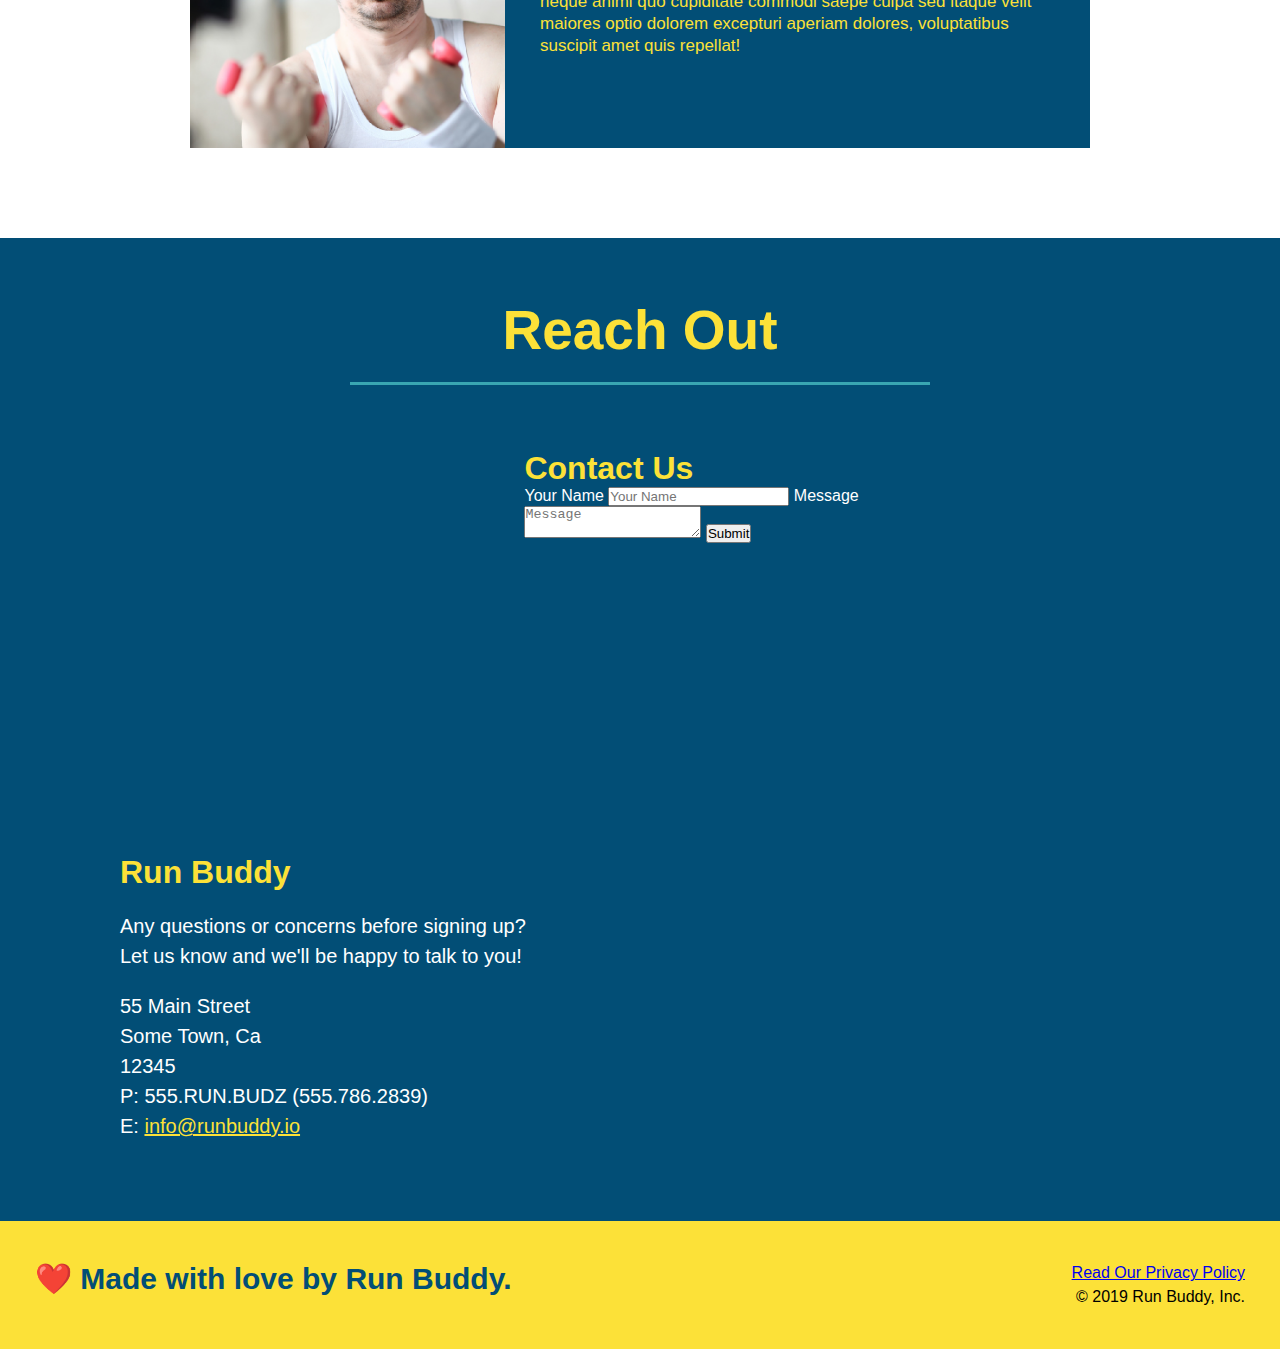
==== commit b9b7ef51: "added flexbox to steps" ====
--- a/index.html
+++ b/index.html
@@ -74,45 +74,82 @@
 
         <!-- "what we do" section -->
         <section id = "what-we-do" class = "intro">
-            <h2 class="section-title primary-border">What We Do</h2>
-            <p>
-                Lorem ipsum dolor sit amet, consectetur adipiscing elit, sed do eiusmod tempor incididunt ut labore et dolore magna aliqua.
-                Ut enim ad minim veniam, quis nostrud exercitation ullamco laboris nisi ut aliquip ex ea commodo consequat. Duis aute irure dolor
-                in reprehenderit in voluptate velit esse cillum dolore eu fugiat nulla pariatur.
-            </p>
+            <div class="flex-row">
+                <h2 class="section-title primary-border">What We Do</h2>
+            </div>
+            <div class="flex-row">
+                <p>
+                    Lorem ipsum dolor sit amet, consectetur adipiscing elit, sed do eiusmod tempor incididunt ut labore et dolore magna aliqua.
+                    Ut enim ad minim veniam, quis nostrud exercitation ullamco laboris nisi ut aliquip ex ea commodo consequat. Duis aute irure dolor
+                    in reprehenderit in voluptate velit esse cillum dolore eu fugiat nulla pariatur.
+                </p>
+            </div>
         </section>
   
         <!-- "what you do" section -->
         <section id = "what-you-do" class="steps">
-            <h2 class="section-title secondary-border">What You Do</h2>
-            <div>
-                <img src="./assets/images/step-1.svg" alt=""/>
-                <h3>Step 1: <span>Fill Out the Form Above.</span></h3>
-                <p>You're already here, so why not?</p>
+            <div class="flex-row">
+                <h2 class="section-title secondary-border">What You Do</h2>
+            </div>
+
+            <div class = "step">
+                <h3>Step 1:</h3>
+                <div class = "step-info">
+                    <div class = "step-img">
+                        <img src="./assets/images/step-1.svg" alt=""/>
+                    </div>
+                    <div class = "step-text">
+                        <h4>Fill Out the Form Above.</h4>
+                        <p>You're already here, so why not?</p>
+                    </div>
+                </div>
               </div>
             
-              <div>
-                <img src="./assets/images/step-2.svg" alt=""/>
-                <h3>Step 2: <span>Consult with One of Our Trainers.</span></h3>
-                <p>Are you here to build muscle, lose weight, or just feel good?</p>
+              <div class = "step">
+                <h3>Step 2:</h3>
+                <div class = "step-info">
+                    <div class = "step-img">
+                        <img src="./assets/images/step-2.svg" alt=""/>
+                    </div>
+                    <div class = "step-text">
+                        <h4>Consult with One of Our Trainers.</h4>
+                        <p>Are you here to build muscle, lose weight, or just feel good?</p>
+                    </div>
+                </div>
               </div>
             
-              <div>
-                <img src="./assets/images/step-3.svg" alt=""/>
-                <h3>Step 3: <span>Get Running.</span></h3>
-                <p>Hit the ground running (literally) once your trainer lays out your plan.</p>
+              <div class = "step">
+                <h3>Step 3:</h3>
+                <div class = "step-info">
+                    <div class = "step-img">
+                        <img src="./assets/images/step-3.svg" alt=""/>
+                    </div>
+                    <div class = "step-text">
+                        <h4>Get Running.</h4>
+                        <p>Hit the ground running (literally) once your trainer lays out your plan.</p>
+                    </div>
+                </div>
               </div>
             
-              <div>
-                <img src="./assets/images/step-4.svg" alt=""/>
-                <h3><span>Step 4: See Results.</span></h3>
-                <p>Bi-weekly checkins with your trainer will keep you focused</p>
+              <div class = "step">
+                <h3>Step 4:</h3>
+                <div class = "step-info">
+                    <div class = "step-img">
+                        <img src="./assets/images/step-4.svg" alt=""/>
+                    </div>
+                    <div class = "step-text">
+                        <h4> See Results.</h4>
+                        <p>Bi-weekly checkins with your trainer will keep you focused</p>
+                    </div>
+                </div>
               </div>
         </section>
   
         <!-- "meet the trainers" section -->
         <section id = "your-trainers" class = "trainers">
+            <div class="flex-row">
             <h2 class = "section-title primary-border">Meet The Trainers</h2>
+            </div>
             <article class = "trainer">
                 <img src="./assets/images/trainer-1.jpg" alt = "Arron Stephens in his workout clothes, ready to pump iron"/>
                 <div class = "trainer-bio text-left">
@@ -150,7 +187,9 @@
   
         <!-- "reach out" section -->
         <section id = "reach-out" class = "contact">
+            <div class="flex-row">
             <h2 class = "section-title secondary-border">Reach Out</h2>
+            </div>
             <div class = "contact-info">
                 <iframe src="https://www.google.com/maps/embed?pb=!1m18!1m12!1m3!1d1683.4612813002675!2d-81.78179520280887!3d32.44800745868588!2m3!1f0!2f0!3f0!3m2!1i1024!2i768!4f13.1!3m3!1m2!1s0x88fa3f558b3eb2c5%3A0x85288fa13701e421!2sGalactic%20Comics%20%26%20Games!5e0!3m2!1sen!2sus!4v1644437277459!5m2!1sen!2sus" width="600" height="450" style="border:0;" allowfullscreen="" loading="lazy"></iframe>
                 <div class="contact-form">
--- a/assets/css/style.css
+++ b/assets/css/style.css
@@ -12,6 +12,9 @@
 header {
     padding: 20px 35px;
     background-color: #39a6b2;
+    display: flex;
+    justify-content: space-between;
+    flex-wrap: wrap;
 }
 
 header h1 {
@@ -19,7 +22,6 @@
     font-size: 36px;
     color: #fce138;
     margin: 0;
-    display: inline;
   }
   
   header a {
@@ -28,41 +30,40 @@
   }
 
   header nav {
-    float: right;
+
     margin: 7px 0;
   }
 
-  header nav ul li {
-    display: inline;
+  header nav ul {
+    display: flex;
+    flex-wrap: wrap;
+    justify-content: space-between;
+    align-items: center;
+    list-style: none;
   }
 
   header nav ul li a {
     margin: 0 30px;
     font-weight: lighter;
-    font-size: 22px;
+    font-size: 1.55vw;
   }
 
   footer {
     background: #fce138;
     width: 100%;
     padding: 40px 35px;
+    display: flex;
+    justify-content: space-between;
+    flex-wrap: wrap;
   }
 
   footer h2 {
-    display: inline;
     color: #024e76;
     font-size: 30px;
     margin: 0;
   }
 
   footer div {
-    float: right;
-    line-height: 1.5;
-    text-align: right;
-  }
-
-  footer div {
-    float: right;
     line-height: 1.5;
     text-align: right;
   }
@@ -74,21 +75,33 @@
 
   .hero {
     background-image: url("../images/hero-bg.jpg");
-    height: 600px;
     background-size: cover;
     background-position: center;
-    position: relative;
+    display: flex;
+    justify-content: center;
+    flex-wrap: wrap;
+  }
+
+  .hero-cta {
+    width: 35%;
+    text-align: right;
+    margin: 3.5%;
+    color: #fff;
+    font-size: 18px;
+    line-height: 1.3;
+  }
+  .hero-cta h2 {
+    font-style: italic;
+    font-size: 55px;
+    color: #fce138;
   }
 
   .hero-form {
     background-color: #fce138;
     padding: 20px;
-    width: 500px;
     color: #024e76;
     border: solid 3px #024e76;
-    position: absolute;
-    bottom: 120px;
-    right: 140px;
+
   }
 
   .hero-form h3 {
@@ -121,10 +134,6 @@
     border: none;
     padding: 10px 20px;
     font-size: 16px;
-  }
-
-  .intro {
-    text-align: center;
   }
 
   .intro p {
@@ -133,20 +142,21 @@
     width: 80%;
     font-size: 20px;
     margin: 0 auto;
+    text-align: center;;
   }
 
   .steps {
-    text-align: center;
     background: #fce138;
   }
 
   .section-title {
     font-size: 55px;
     color: #024e76;
-    margin-bottom: 35px;
-    padding: 0 100px 20px 100px;
-    display: inline-block;
     border-bottom: 3px solid;
+    padding-bottom: 20px;
+    text-align: center;
+    margin: 0 auto 35px auto;
+    width: 50%;
   }
   
   .primary-border {
@@ -157,32 +167,52 @@
     border-color: #39a6b2;
   }
 
-  .steps div {
-    margin-bottom: 80px;
-  }
-  
-  .steps img {
-    width: 15%;
-    margin: 10px 0;
-  }
-  
-  .steps h3 {
+  .step {
+    margin: 50px auto;
+    padding-bottom: 50px;
+    width: 80%;
+    border-bottom: 1px solid #39a6b2;
+    display: flex;
+    flex-wrap: wrap;
+    align-items: center;
+    justify-content: space-between;
+  }
+
+  .step h3 {
     color: #024e76;
     font-size: 46px;
-    margin-top: 10px;
-  }
-  
-  .steps p {
+    flex: 1 30%;
+  }
+  
+  .step-info {
+    flex: 2 70%;
+    display: flex;
+    flex-wrap: wrap;
+    align-items: center;
+  }
+
+  .step-img {
+    flex: 1 12%;
+    margin-right: 20px;
+  }
+
+  .step-img img {
+    max-width: 100%;
+  }
+
+  .step-text {
+    flex: 12;
+  }
+
+  .step-text p {
     color: #39a6b2;
-    font-size: 23px;
-  }
-
-  .steps span {
-    font-size: 38px;
-  }
-
-  .trainers {
-    text-align: center;
+    font-size: 18px;
+  }
+
+  .step-text h4 {
+    font-size: 26px;
+    line-height: 1.5;
+    color: #024e76;
   }
 
   .trainer {
@@ -230,7 +260,6 @@
 
 
   .contact {
-    text-align: center;
     background: #024e76;
     color:#39a6b2;
    /* width: 900px;
@@ -272,4 +301,8 @@
     color: #fce138;
   }
   
-  /* REACH OUT STYLES END */+  /* REACH OUT STYLES END */
+
+  .flex-row {
+    display: flex;
+  }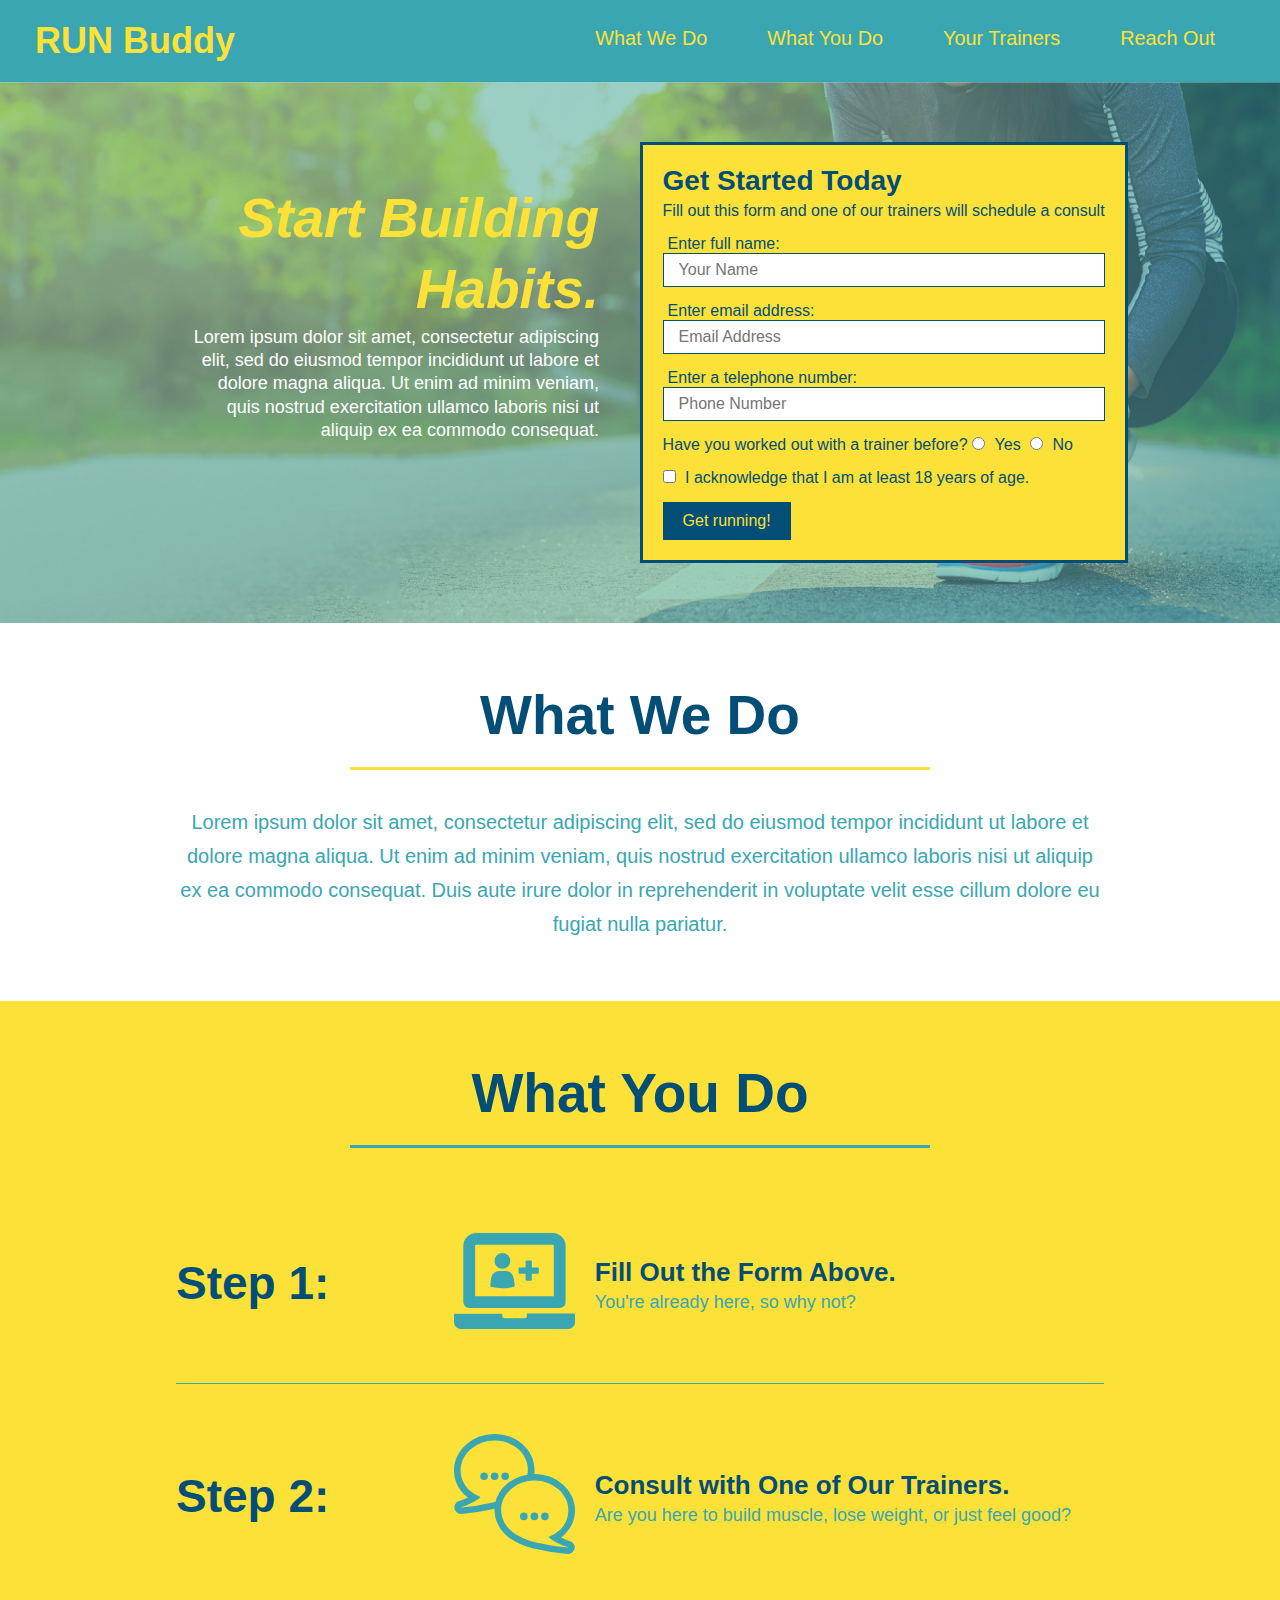
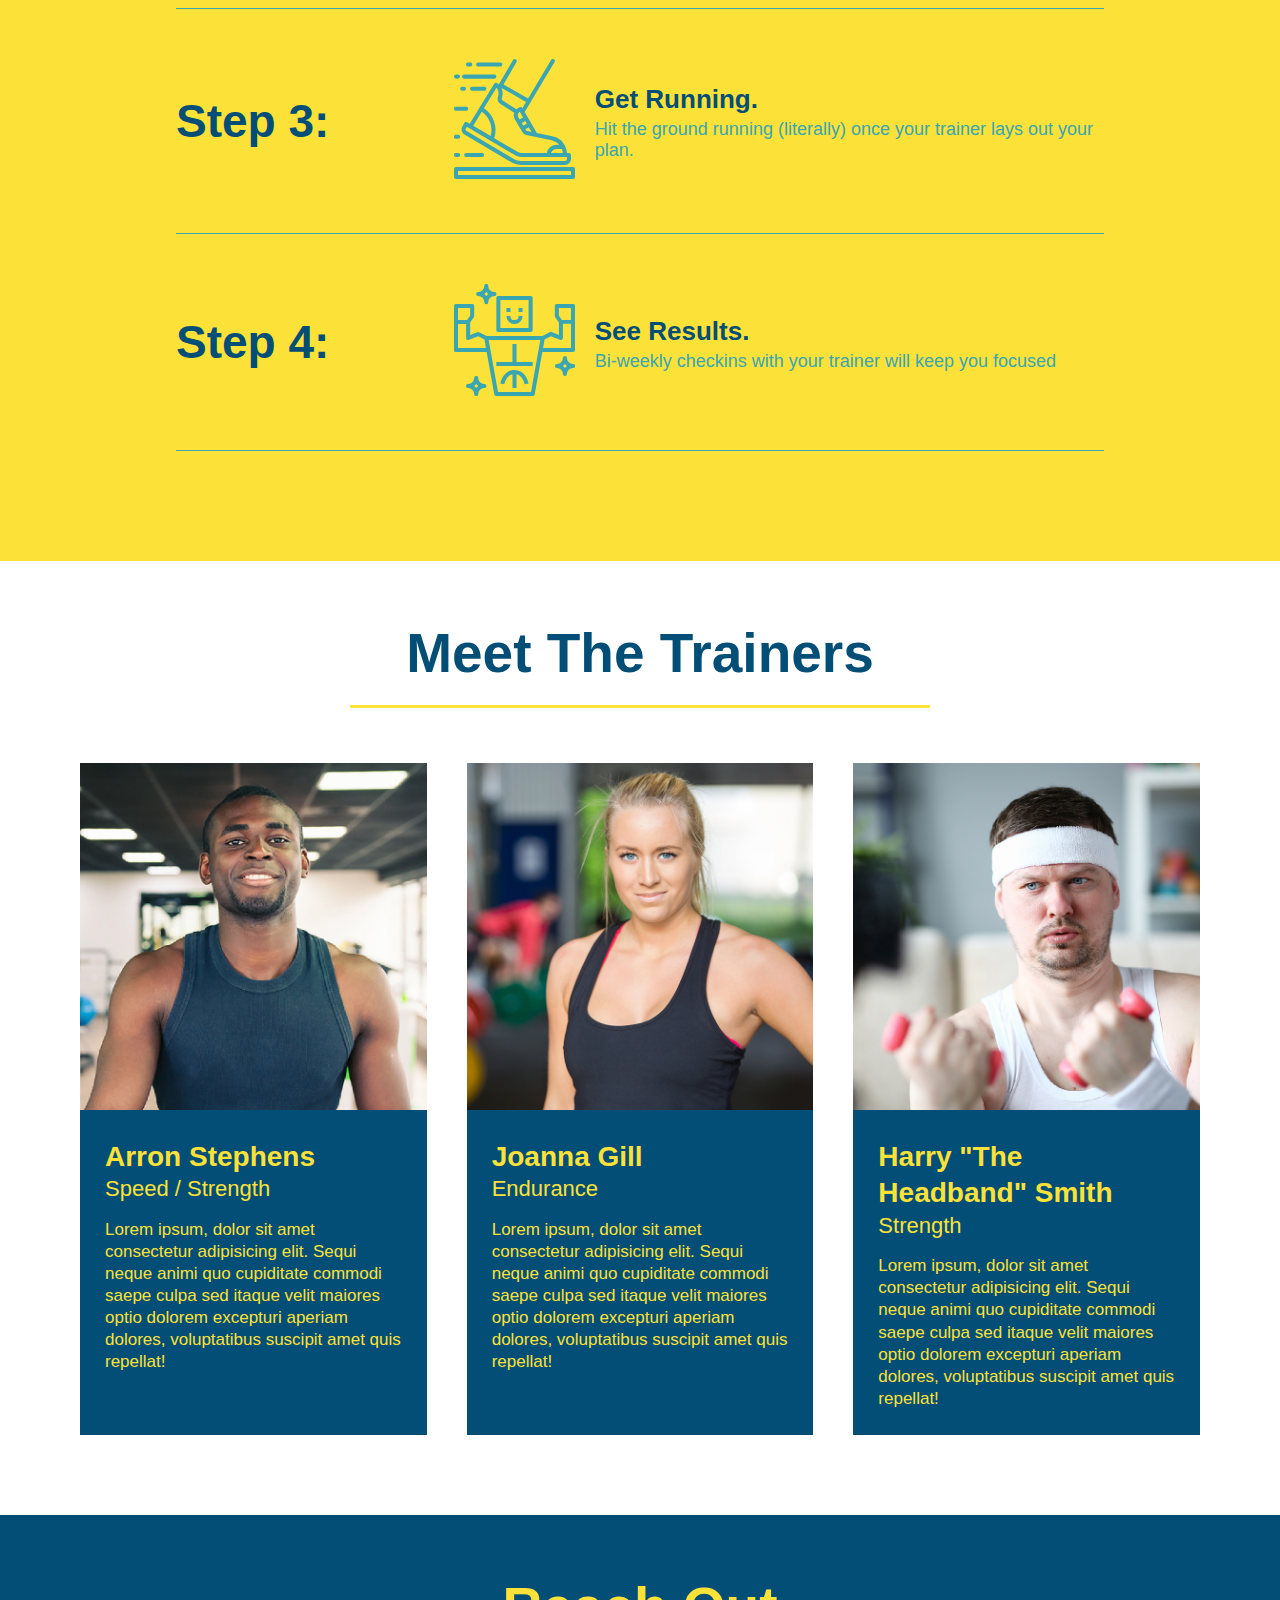
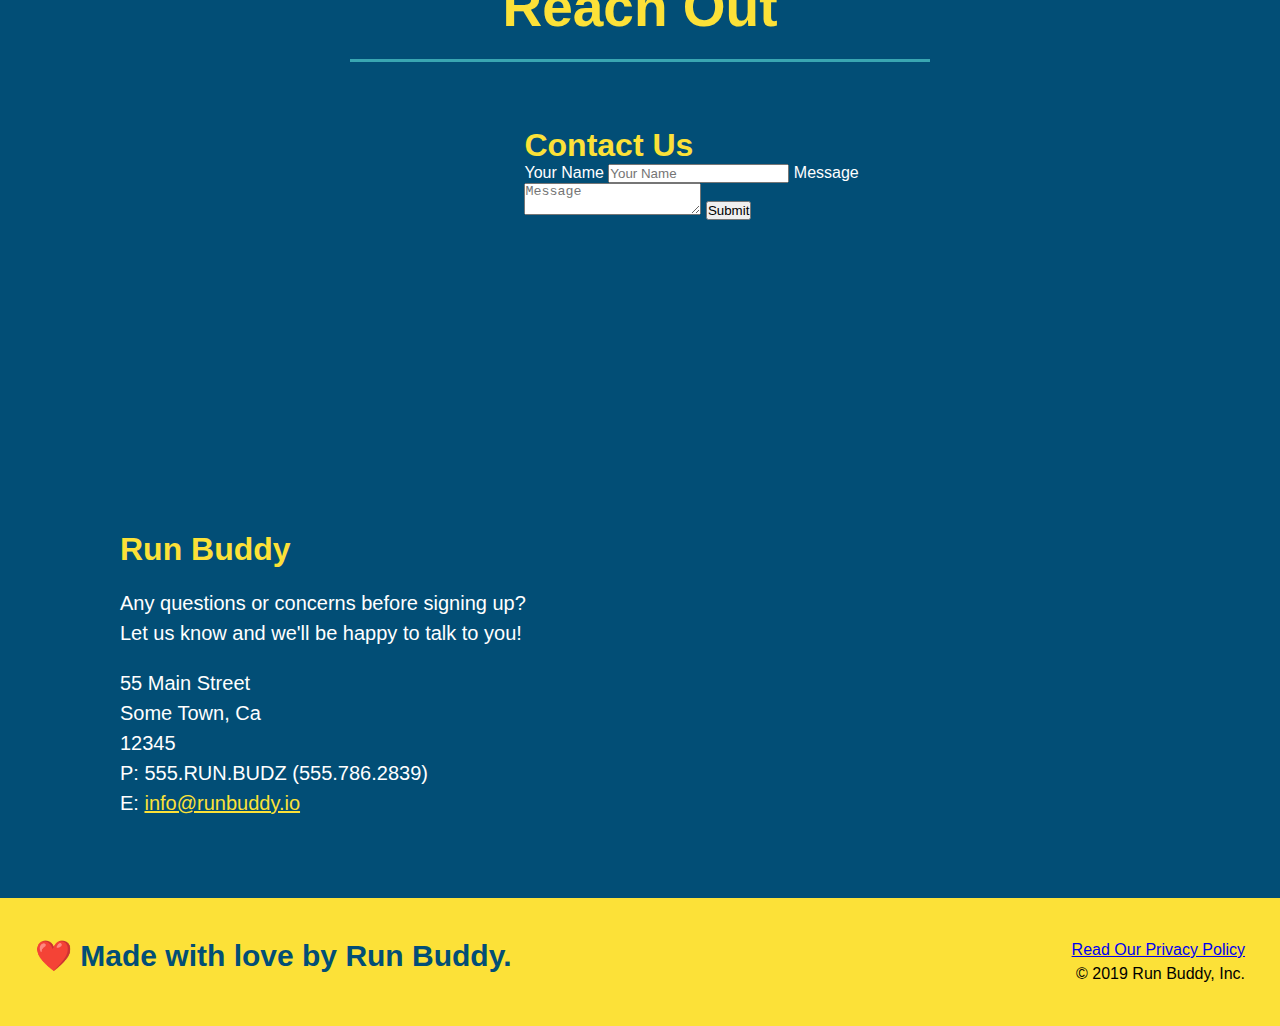
==== commit bcad9a66: "added flexbox to trainers" ====
--- a/index.html
+++ b/index.html
@@ -146,15 +146,16 @@
         </section>
   
         <!-- "meet the trainers" section -->
-        <section id = "your-trainers" class = "trainers">
+        <section id = "your-trainers">
             <div class="flex-row">
             <h2 class = "section-title primary-border">Meet The Trainers</h2>
             </div>
+            <div class = "trainers">
             <article class = "trainer">
                 <img src="./assets/images/trainer-1.jpg" alt = "Arron Stephens in his workout clothes, ready to pump iron"/>
-                <div class = "trainer-bio text-left">
-                    <h3>Arron Stephens</h3>
-                    <h4>Speed / Strength</h4>
+                <div class = "trainer-bio">
+                    <h3 class="trainer-name">Arron Stephens</h3>
+                    <h4 class="trainer-role">Speed / Strength</h4>
                     <p>
                         Lorem ipsum, dolor sit amet consectetur adipisicing elit. Sequi neque animi quo cupiditate commodi saepe culpa sed
                         itaque velit maiores optio dolorem excepturi aperiam dolores, voluptatibus suscipit amet quis repellat!
@@ -162,27 +163,28 @@
                 </div>
             </article>
             <article class = "trainer">
-                <div class = "trainer-bio text-right">
-                    <h3>Joanna Gill</h3>
-                    <h4>Endurance</h4>
+                <img src="./assets/images/trainer-2.jpg" alt = "Joanna in her workout clothes, ready to pump iron"/>
+                <div class = "trainer-bio">
+                    <h3 class="trainer-name">Joanna Gill</h3>
+                    <h4 class="trainer-role">Endurance</h4>
                     <p>
                         Lorem ipsum, dolor sit amet consectetur adipisicing elit. Sequi neque animi quo cupiditate commodi saepe culpa sed
                         itaque velit maiores optio dolorem excepturi aperiam dolores, voluptatibus suscipit amet quis repellat!
                     </p>
                 </div>
-                <img src="./assets/images/trainer-2.jpg" alt = "Joanna in her workout clothes, ready to pump iron"/>
             </article>
             <article class = "trainer">
                 <img src="./assets/images/trainer-3.jpg" alt = "Harry 'The Headband' Smith in all his glory, ready to pump iron"/>
-                <div class = "trainer-bio text-left">
-                    <h3>Harry "The Headband" Smith</h3>
-                    <h4>Strength</h4>
+                <div class = "trainer-bio">
+                    <h3 class="trainer-name">Harry "The Headband" Smith</h3>
+                    <h4 class="trainer-role">Strength</h4>
                     <p>
                         Lorem ipsum, dolor sit amet consectetur adipisicing elit. Sequi neque animi quo cupiditate commodi saepe culpa sed
                         itaque velit maiores optio dolorem excepturi aperiam dolores, voluptatibus suscipit amet quis repellat!
                     </p>
                 </div>
             </article>
+            </div>
         </section>
   
         <!-- "reach out" section -->
--- a/assets/css/style.css
+++ b/assets/css/style.css
@@ -215,23 +215,28 @@
     color: #024e76;
   }
 
+  .trainers {
+    width: 100%;
+    margin: 0 auto;
+    display: flex;
+    flex-wrap: wrap;
+    justify-content: space-around;
+  }
+
   .trainer {
-    width: 900px;
-    margin: 0 auto 30px auto;
+    margin: 20px;
     background: #024e76;
     color: #fce138;
-    overflow: auto;
+    flex: 1;
   }
 
   .trainer img {
-    width: 35%;
-    float: left;
+    width: 100%;
   }
 
   .trainer-bio {
-    padding: 35px;
-    float: left;
-    width: 65%;
+    padding: 25px;
+    line-height: 1.3;
   }
 
   .text-left {
@@ -243,19 +248,18 @@
   }
 
   .trainer-bio h3 {
-    font-size: 32px;
-    margin-bottom: 8px;
+    font-size: 28px;
+    
   }
   
   .trainer-bio h4 {
     font-weight: lighter;
-    font-size: 26px;
-    margin-bottom: 25px;
+    font-size: 22px;
+    margin-bottom: 15px;
   }
   
   .trainer-bio p {
     font-size: 17px;
-    line-height: 1.3;
   }
 
 
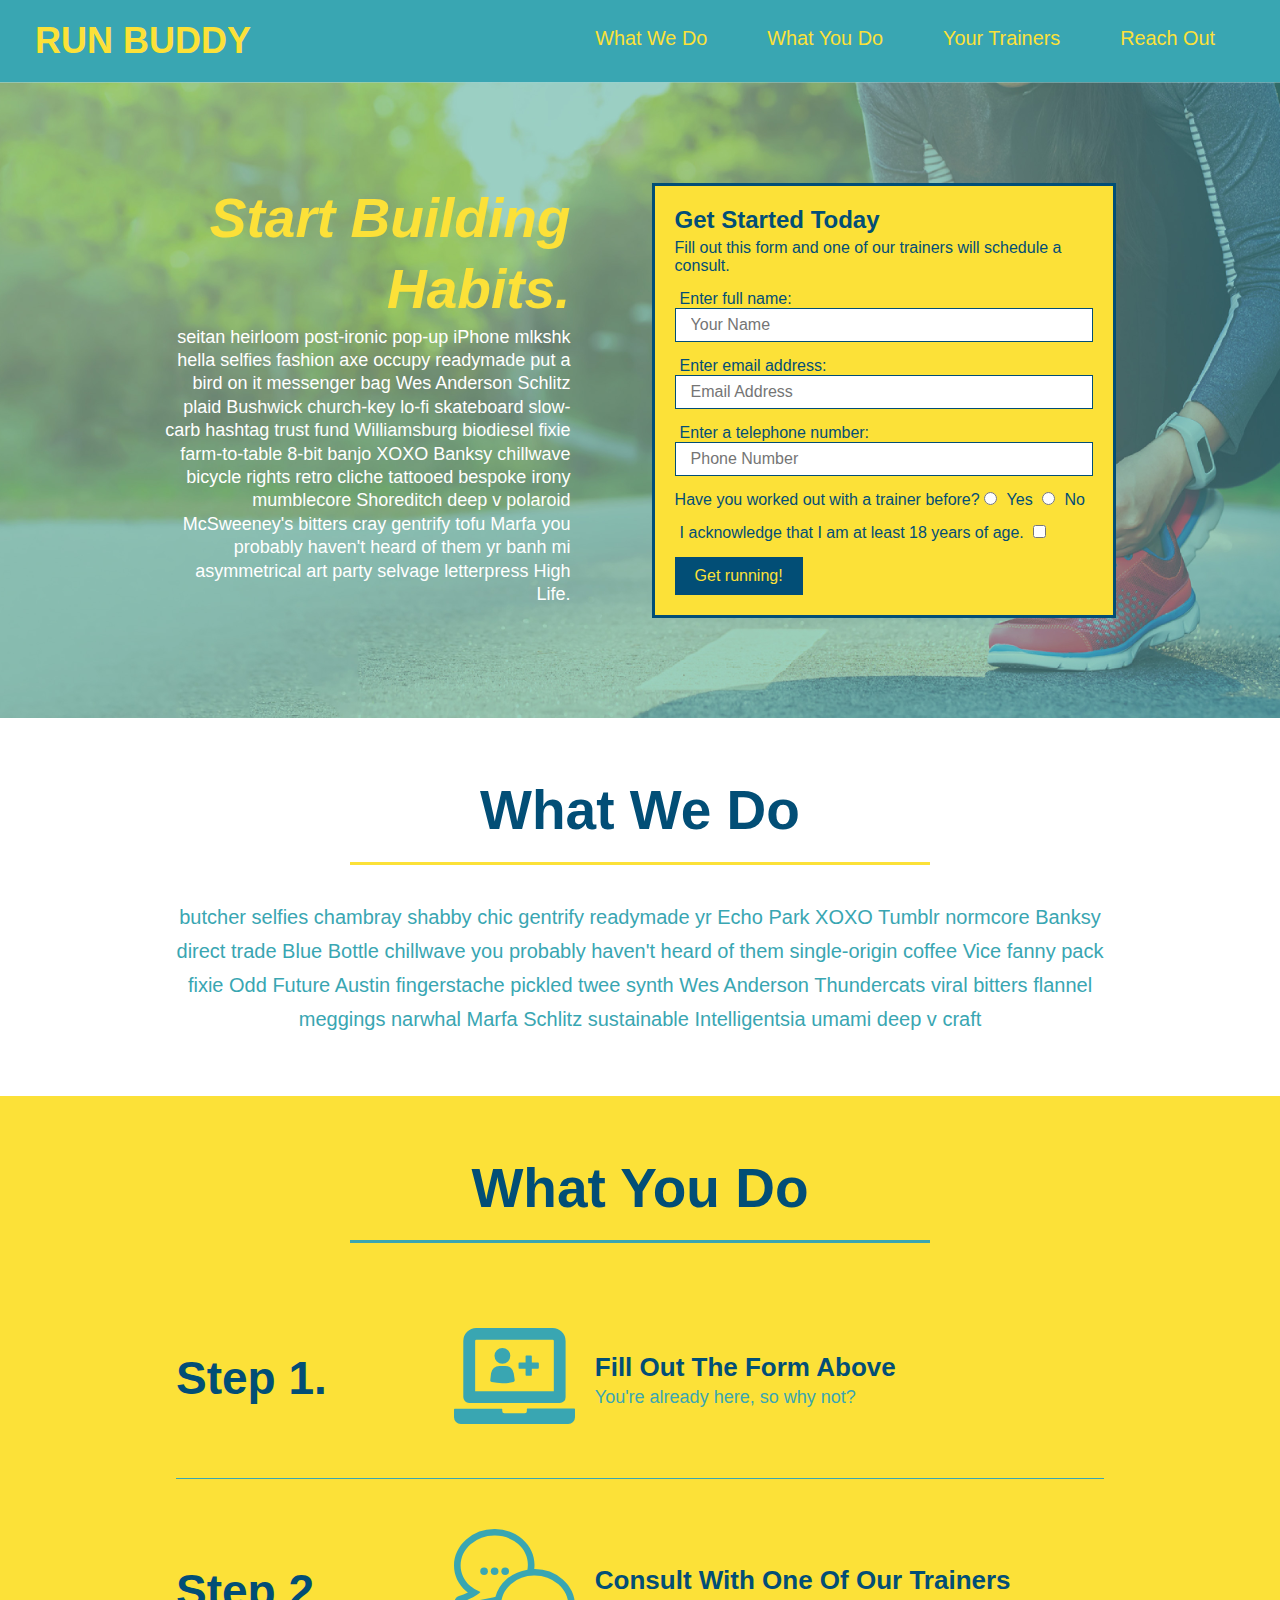
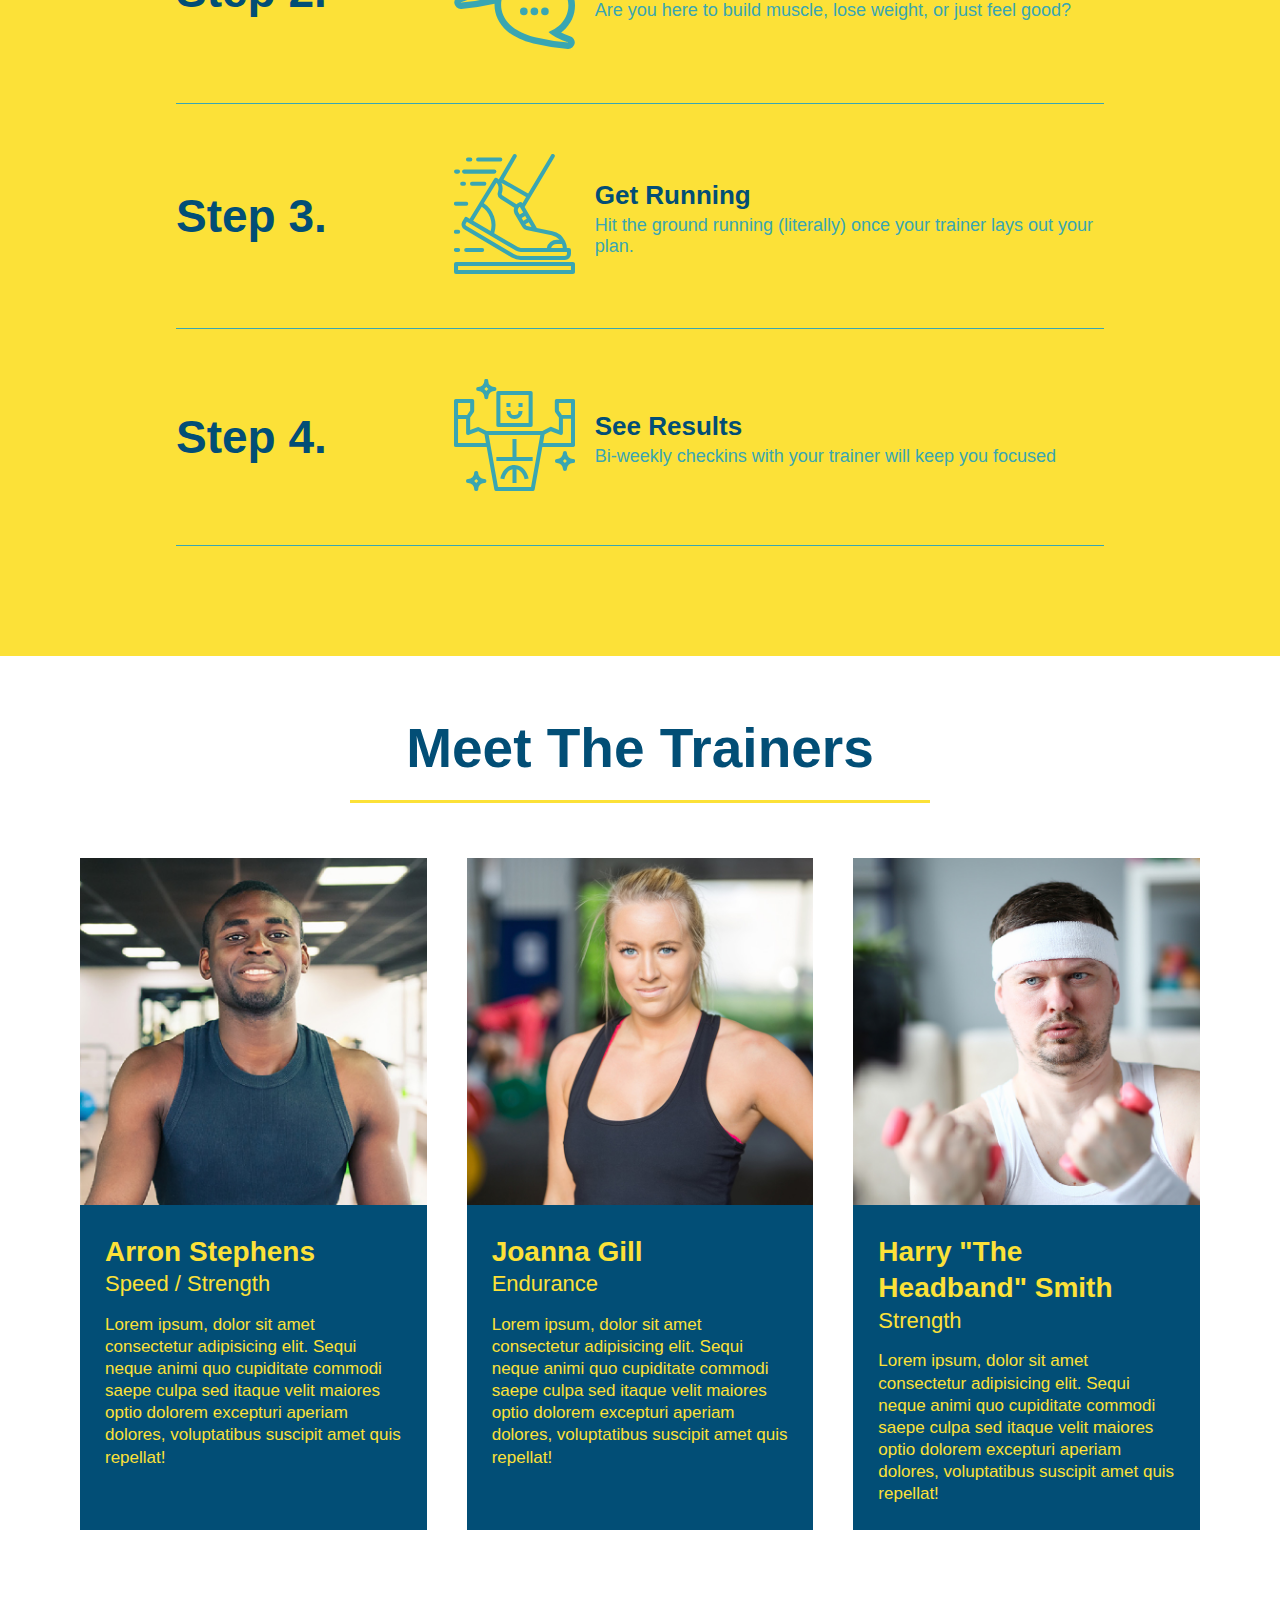
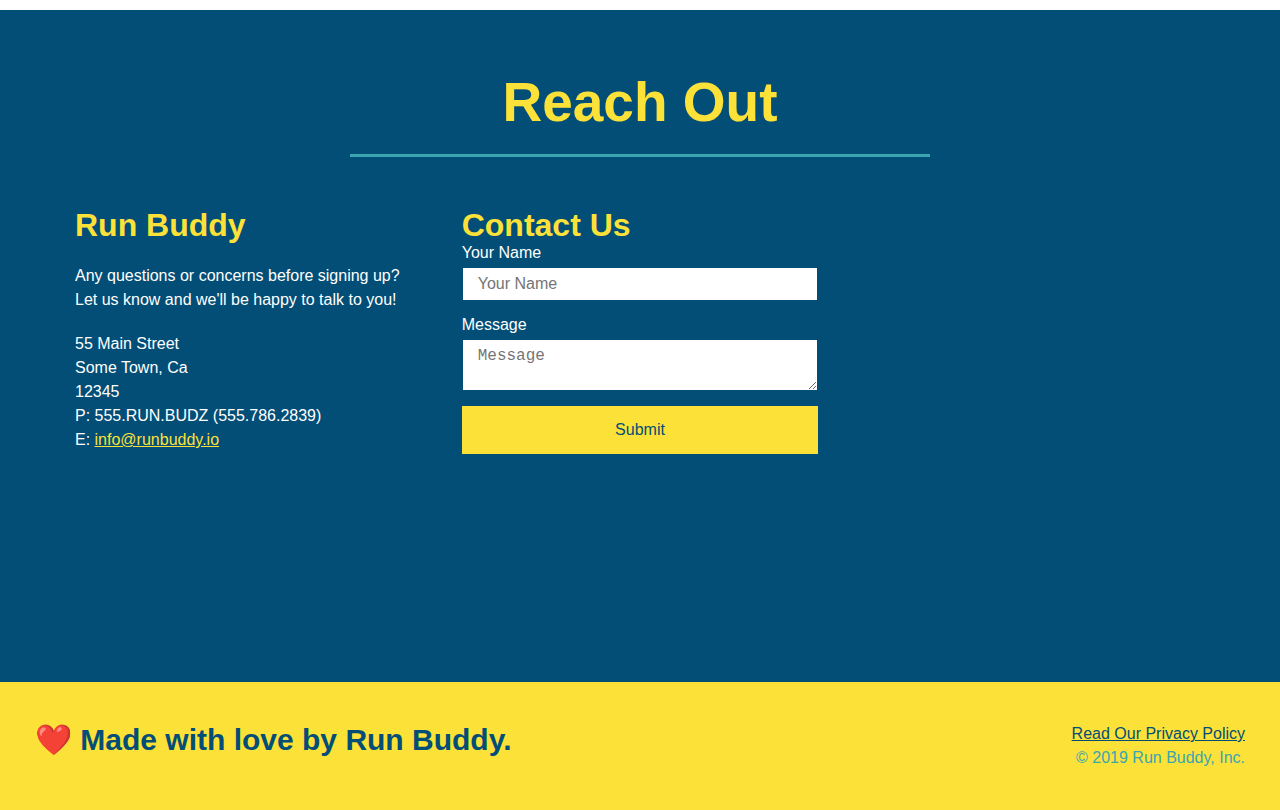
==== commit bbf7686e: "applied flexbox to contact form" ====
--- a/index.html
+++ b/index.html
@@ -1,240 +1,248 @@
 <!DOCTYPE html>
 <html lang="en">
-
-    <head>
-        <meta charset="UTF-8"/>
-        <link rel="stylesheet" href="./assets/css/style.css" />
-        <title>Run Buddy</title>
-    </head>
-    <body>
-        <!-- navigation -->
-        <header>
-            <h1>
-                <a href="./index.html">
-                RUN Buddy
-                </a>
-            </h1>
-            <nav>
-                <!--Unordered list element-->
-                <ul>
-                    <li>
-                        <a href="#what-we-do">What We Do</a>
-                    </li>
-                    <li>
-                        <a href="#what-you-do">What You Do</a>
-                    </li>
-                    <li>
-                        <a href="#your-trainers">Your Trainers</a>
-                    </li>
-                    <li>
-                        <a href="#reach-out">Reach Out</a>
-                    </li>
-                </ul>
-            </nav>
-        </header>
-
-        <!-- jumbotron -->
-        <section class ="hero">
-            <div class="hero-cta">
-                <h2>Start Building Habits.</h2>
-                <p>
-                 Lorem ipsum dolor sit amet, consectetur adipiscing elit, sed do eiusmod tempor incididunt ut labore et dolore magna aliqua. Ut enim ad minim veniam, quis nostrud exercitation ullamco laboris nisi ut aliquip ex ea commodo consequat.
-                </p>
-              </div>
-            <div class = "hero-form">
-                <h3>Get Started Today</h3>
-                <p>Fill out this form and one of our trainers will schedule a consult</p>
-                <!-- Add form element -->
-                <form>
-                    <label for="name">Enter full name:</label>
-                    <input type="text" placeholder="Your Name" name="name" id="name" class="form-input" /> 
-                    <label for="email">Enter email address:</label>
-                    <input type="email" placeholder="Email Address" name="email" id="email" class="form-input"  />
-                    <label for="phone">Enter a telephone number:</label>
-                    <input type="tel" placeholder="Phone Number" name="phone" id="phone" class="form-input" />
-                    <p>
-                        Have you worked out with a trainer before?
-                        <input type="radio" name="trainer-confirm" id="trainer-yes" />
-                        <label for="trainer-yes">Yes</label>
-                        <input type="radio" name="trainer-confirm" id="trainer-no" />
-                        <label for="trainer-no">No</label>
-                    </p>
-                    <p>
-                        <input type="checkbox" name="age-confirm" id ="checkbox"/>
-                        <label for="checkbox">
-                            I acknowledge that I am at least 18 years of age.
-                        </label>
-                    </p>
-                    <button type="submit">
-                        Get running!
-                    </button>
-                </form>
+  <head>
+    <meta charset="UTF-8" />
+    <link rel="stylesheet" href="./assets/css/style.css">
+    <title>Run Buddy</title>
+  </head>
+  <body>
+    <!-- navigation tags - block level element -->
+    <header>
+      <h1>
+        <a href="/">RUN BUDDY</a>
+      </h1>
+      <nav>
+        <ul>
+          <li>
+            <a href="#what-we-do">What We Do</a>
+          </li>
+          <li>
+            <a href="#what-you-do">What You Do</a>
+          </li>
+          <li>
+            <a href="#your-trainers">Your Trainers</a>
+          </li>
+          <li>
+            <a href="#reach-out">Reach Out</a>
+          </li>
+          
+        </ul>
+      </nav>
+    </header>
+    <!-- end navigation -->
+
+    <!-- hero/jumbotron -->
+    <section class="hero">
+      <div class="hero-cta">
+        <h2>Start Building Habits.</h2>
+        <p>
+          seitan heirloom post-ironic pop-up iPhone mlkshk hella selfies fashion axe occupy readymade put a bird on it
+          messenger bag Wes Anderson Schlitz plaid Bushwick church-key lo-fi skateboard slow-carb hashtag trust fund
+          Williamsburg biodiesel fixie farm-to-table 8-bit banjo XOXO Banksy chillwave bicycle rights retro cliche
+          tattooed bespoke irony mumblecore Shoreditch deep v polaroid McSweeney's bitters cray gentrify tofu Marfa you
+          probably haven't heard of them yr banh mi asymmetrical art party selvage letterpress High Life.
+        </p>
+      </div>
+
+      <div class="hero-form">
+        <h3>Get Started Today</h3>
+        <p>Fill out this form and one of our trainers will schedule a consult.</p>
+        <form>
+          <label for="name">Enter full name:</label>
+          <input type="text" placeholder="Your Name" id="name" name="name" class="form-input" />
+          <label for="email">Enter email address:</label>
+          <input type="email" placeholder="Email Address" id="email" name="email" class="form-input" />
+          <label for="phone">Enter a telephone number:</label>
+          <input type="tel" placeholder="Phone Number" name="phone" id="phone" class="form-input" />
+          <p>
+            Have you worked out with a trainer before? 
+            <input type="radio" name="trainer-confirm" id="trainer-yes" />
+            <label for="trainer-yes">Yes</label>
+            <input type="radio" name="trainer-confirm" id="trainer-no"/>
+            <label for="trainer-no">No</label>
+          </p>
+          <p>
+            <label for="checkbox">
+              I acknowledge that I am at least 18 years of age.
+            </label>
+            <input type="checkbox" name="checkpoint1" id="checkbox" />
+          </p>
+          <button type="submit">
+            Get running!
+          </button>
+        </form>
+      </div>
+    </section>
+    <!-- end header -->
+
+    <!-- "what we do" start - <section> -->
+    <section id="what-we-do" class="intro">
+      <div class="flex-row">
+        <h2 class="section-title primary-border">
+          What We Do
+        </h2>
+      </div>
+      <div class="flex-row">
+        <p>
+          butcher selfies chambray shabby chic gentrify readymade yr Echo Park XOXO Tumblr normcore Banksy direct trade  Blue Bottle chillwave you probably haven't heard of them single-origin coffee Vice fanny pack fixie Odd Future Austin fingerstache pickled twee synth Wes Anderson Thundercats viral bitters flannel meggings narwhal Marfa Schlitz sustainable Intelligentsia umami deep v craft
+        </p>
+      </div>
+    </section>
+    <!-- end "what we do" -->
+
+    <!-- "what you do" start -->
+    <section id="what-you-do" class="steps">
+      <div class="flex-row">
+        <h2 class="section-title secondary-border">
+          What You Do
+        </h2> 
+      </div>
+      <div class="step">
+        <h3>Step 1.</h3>
+        <div class="step-info">
+          <div class="step-img">
+            <img src="./assets/images/step-1.svg" alt="" />
+          </div>
+          <div class="step-text">
+            <h4>Fill Out The Form Above</h4>
+            <p>You're already here, so why not?</p>
+          </div>
+        </div>
+      </div>
+      <div class="step">
+        <h3>Step 2.</h3>
+        <div class="step-info">
+          <div class="step-img">
+            <img src="./assets/images/step-2.svg" alt="" />
+          </div>
+          <div class="step-text">
+            <h4>Consult With One Of Our Trainers</h4>
+            <p>Are you here to build muscle, lose weight, or just feel good?</p>
+          </div>
+        </div>
+      </div>
+      <div class="step">
+        <h3>Step 3.</h3>
+        <div class="step-info">
+          <div class="step-img">
+            <img src="./assets/images/step-3.svg" alt="" />
+          </div>
+          <div class="step-text">
+            <h4>Get Running</h4>
+            <p>Hit the ground running (literally) once your trainer lays out your plan.</p>
+          </div>
+        </div>
+      </div>
+      <div class="step">
+        <h3>Step 4.</h3>
+        <div class="step-info">
+          <div class="step-img">
+            <img src="./assets/images/step-4.svg" alt="" />
+          </div>
+          <div class="step-text">
+            <h4>See Results</h4>
+            <p>Bi-weekly checkins with your trainer will keep you focused</p>
+          </div>
+        </div>
+      </div>
+    </section>
+    <!-- "what you do" end -->
+
+    <!-- "meet the trainers" start -->
+    <section id="your-trainers">
+      <div class="flex-row">
+        <h2 class="section-title primary-border">
+          Meet The Trainers
+        </h2>
+      </div>
+
+      <div class="trainers">
+        <article class="trainer">
+          <img src="./assets/images/trainer-1.jpg" alt="Arron Stephens in his workout clothes, ready to pump iron" />
+          <div class="trainer-bio">
+            <h3 class="trainer-name">Arron Stephens</h3>
+            <h4 class="trainer-role">Speed / Strength</h4>
+            <p>Lorem ipsum, dolor sit amet consectetur adipisicing elit. Sequi neque animi quo cupiditate commodi saepe culpa sed itaque velit maiores optio dolorem excepturi aperiam dolores, voluptatibus suscipit amet quis repellat!</p>
+          </div>
+        </article>
+
+        <article class="trainer">
+          <img src="./assets/images/trainer-2.jpg" alt="Joanna Gill cooling off after a work out" />
+          <div class="trainer-bio">
+            <h3 class="trainer-name">Joanna Gill</h3>
+            <h4 class="trainer-role">Endurance</h4>
+            <p>Lorem ipsum, dolor sit amet consectetur adipisicing elit. Sequi neque animi quo cupiditate commodi saepe culpa sed itaque velit maiores optio dolorem excepturi aperiam dolores, voluptatibus suscipit amet quis repellat!</p>
             </div>
-        </section>
-
-        <!-- "what we do" section -->
-        <section id = "what-we-do" class = "intro">
-            <div class="flex-row">
-                <h2 class="section-title primary-border">What We Do</h2>
-            </div>
-            <div class="flex-row">
-                <p>
-                    Lorem ipsum dolor sit amet, consectetur adipiscing elit, sed do eiusmod tempor incididunt ut labore et dolore magna aliqua.
-                    Ut enim ad minim veniam, quis nostrud exercitation ullamco laboris nisi ut aliquip ex ea commodo consequat. Duis aute irure dolor
-                    in reprehenderit in voluptate velit esse cillum dolore eu fugiat nulla pariatur.
-                </p>
-            </div>
-        </section>
-  
-        <!-- "what you do" section -->
-        <section id = "what-you-do" class="steps">
-            <div class="flex-row">
-                <h2 class="section-title secondary-border">What You Do</h2>
-            </div>
-
-            <div class = "step">
-                <h3>Step 1:</h3>
-                <div class = "step-info">
-                    <div class = "step-img">
-                        <img src="./assets/images/step-1.svg" alt=""/>
-                    </div>
-                    <div class = "step-text">
-                        <h4>Fill Out the Form Above.</h4>
-                        <p>You're already here, so why not?</p>
-                    </div>
-                </div>
-              </div>
-            
-              <div class = "step">
-                <h3>Step 2:</h3>
-                <div class = "step-info">
-                    <div class = "step-img">
-                        <img src="./assets/images/step-2.svg" alt=""/>
-                    </div>
-                    <div class = "step-text">
-                        <h4>Consult with One of Our Trainers.</h4>
-                        <p>Are you here to build muscle, lose weight, or just feel good?</p>
-                    </div>
-                </div>
-              </div>
-            
-              <div class = "step">
-                <h3>Step 3:</h3>
-                <div class = "step-info">
-                    <div class = "step-img">
-                        <img src="./assets/images/step-3.svg" alt=""/>
-                    </div>
-                    <div class = "step-text">
-                        <h4>Get Running.</h4>
-                        <p>Hit the ground running (literally) once your trainer lays out your plan.</p>
-                    </div>
-                </div>
-              </div>
-            
-              <div class = "step">
-                <h3>Step 4:</h3>
-                <div class = "step-info">
-                    <div class = "step-img">
-                        <img src="./assets/images/step-4.svg" alt=""/>
-                    </div>
-                    <div class = "step-text">
-                        <h4> See Results.</h4>
-                        <p>Bi-weekly checkins with your trainer will keep you focused</p>
-                    </div>
-                </div>
-              </div>
-        </section>
-  
-        <!-- "meet the trainers" section -->
-        <section id = "your-trainers">
-            <div class="flex-row">
-            <h2 class = "section-title primary-border">Meet The Trainers</h2>
-            </div>
-            <div class = "trainers">
-            <article class = "trainer">
-                <img src="./assets/images/trainer-1.jpg" alt = "Arron Stephens in his workout clothes, ready to pump iron"/>
-                <div class = "trainer-bio">
-                    <h3 class="trainer-name">Arron Stephens</h3>
-                    <h4 class="trainer-role">Speed / Strength</h4>
-                    <p>
-                        Lorem ipsum, dolor sit amet consectetur adipisicing elit. Sequi neque animi quo cupiditate commodi saepe culpa sed
-                        itaque velit maiores optio dolorem excepturi aperiam dolores, voluptatibus suscipit amet quis repellat!
-                    </p>
-                </div>
-            </article>
-            <article class = "trainer">
-                <img src="./assets/images/trainer-2.jpg" alt = "Joanna in her workout clothes, ready to pump iron"/>
-                <div class = "trainer-bio">
-                    <h3 class="trainer-name">Joanna Gill</h3>
-                    <h4 class="trainer-role">Endurance</h4>
-                    <p>
-                        Lorem ipsum, dolor sit amet consectetur adipisicing elit. Sequi neque animi quo cupiditate commodi saepe culpa sed
-                        itaque velit maiores optio dolorem excepturi aperiam dolores, voluptatibus suscipit amet quis repellat!
-                    </p>
-                </div>
-            </article>
-            <article class = "trainer">
-                <img src="./assets/images/trainer-3.jpg" alt = "Harry 'The Headband' Smith in all his glory, ready to pump iron"/>
-                <div class = "trainer-bio">
-                    <h3 class="trainer-name">Harry "The Headband" Smith</h3>
-                    <h4 class="trainer-role">Strength</h4>
-                    <p>
-                        Lorem ipsum, dolor sit amet consectetur adipisicing elit. Sequi neque animi quo cupiditate commodi saepe culpa sed
-                        itaque velit maiores optio dolorem excepturi aperiam dolores, voluptatibus suscipit amet quis repellat!
-                    </p>
-                </div>
-            </article>
-            </div>
-        </section>
-  
-        <!-- "reach out" section -->
-        <section id = "reach-out" class = "contact">
-            <div class="flex-row">
-            <h2 class = "section-title secondary-border">Reach Out</h2>
-            </div>
-            <div class = "contact-info">
-                <iframe src="https://www.google.com/maps/embed?pb=!1m18!1m12!1m3!1d1683.4612813002675!2d-81.78179520280887!3d32.44800745868588!2m3!1f0!2f0!3f0!3m2!1i1024!2i768!4f13.1!3m3!1m2!1s0x88fa3f558b3eb2c5%3A0x85288fa13701e421!2sGalactic%20Comics%20%26%20Games!5e0!3m2!1sen!2sus!4v1644437277459!5m2!1sen!2sus" width="600" height="450" style="border:0;" allowfullscreen="" loading="lazy"></iframe>
-                <div class="contact-form">
-                    <h3>Contact Us</h3>
-                    <form>
-                       <label for="contact-name">Your Name</label>
-                       <input type="text" id="contact-name" placeholder="Your Name" />
-                  
-                       <label for="contact-message">Message</label>
-                       <textarea id="contact-message" placeholder="Message"></textarea>
-                  
-                       <button type="submit">Submit</button>
-                      </form>
-                  </div>
-                <div class = "contact-info-copy">
-                    <h3>
-                        Run Buddy
-                    </h3>
-                    <p>
-                        Any questions or concerns before signing up?
-                        <br />
-                        Let us know and we'll be happy to talk to you!
-                    </p>
-                    <address>
-                        55 Main Street <br/>
-                        Some Town, Ca <br/>
-                        12345<br />
-                        P: 555.RUN.BUDZ (555.786.2839)<br/>
-                        E: <a href="mailto:info@runbuddy.io">info@runbuddy.io</a>
-                      </address>
-                </div>
-            </div>
-        </section>
-
-
-        <footer>
-            <h2>❤️ Made with love by Run Buddy.</h2>
-            <div>
-                <a href="./privacy-policy.html">Read Our Privacy Policy</a><br />
-                &copy; 2019 Run Buddy, Inc.
-            </div>
-        </footer>
-
-    </body>
-
-</html>+          </article>
+
+        <article class="trainer">
+          <img src="./assets/images/trainer-3.jpg" alt="Harry Smith wearing a headband and lifting comically small pink weights" />
+          <div class="trainer-bio">
+            <h3 class="trainer-name">Harry "The Headband" Smith</h3>
+            <h4 class="trainer-role">Strength</h4>
+            <p>Lorem ipsum, dolor sit amet consectetur adipisicing elit. Sequi neque animi quo cupiditate commodi saepe culpa sed itaque velit maiores optio dolorem excepturi aperiam dolores, voluptatibus suscipit amet quis repellat!</p>
+          </div>
+        </article>
+      </div>
+    </section>
+    <!-- "meet the trainers" end -->
+
+    <!-- "reach out" start -->
+    <section id="reach-out" class="contact">
+      <div class="flex-row">
+        <h2 class="section-title secondary-border">
+          Reach Out
+        </h2>
+      </div>
+
+      <div class="contact-info">
+        <div>
+          <h3>Run Buddy</h3>
+          <p>
+            Any questions or concerns before signing up? 
+            <br/>
+            Let us know and we'll be happy to talk to you!
+          </p>
+
+          <address>
+            55 Main Street <br/>
+            Some Town, Ca <br/>
+            12345<br/>
+            P: 555.RUN.BUDZ (555.786.2839)<br/>
+            E: <a href="mailto:info@runbuddy.io">info@runbuddy.io</a>
+          </address>
+          
+        </div>
+
+        <div class="contact-form">
+          <h3>Contact Us</h3>
+          <form>
+            <label for="contact-name">Your Name</label>
+            <input type="text" id="contact-name" placeholder="Your Name" />
+        
+            <label for="contact-message">Message</label>
+            <textarea id="contact-message" placeholder="Message"></textarea>
+        
+            <button type="submit">Submit</button>
+          </form>
+        </div>
+        
+        <iframe
+          src="https://www.google.com/maps/embed?pb=!1m14!1m12!1m3!1d12182.30520634488!2d-74.0652613!3d40.2407219!2m3!1f0!2f0!3f0!3m2!1i1024!2i768!4f13.1!5e0!3m2!1sen!2sus!4v1561060983193!5m2!1sen!2sus"
+          frameborder="0" style="border:0" allowfullscreen>
+        </iframe>
+      </div>
+    </section>
+    <!-- "reach out" end -->
+
+    <!-- footer -->
+    <footer>
+      <h2>❤️ Made with love by Run Buddy.</h2>
+      <div>
+        <a href="./privacy-policy.html">Read Our Privacy Policy</a><br/>
+        &copy; 2019 Run Buddy, Inc.
+      </div>
+    </footer>
+    <!-- footer end -->
+  </body>
+</html>
--- a/assets/css/style.css
+++ b/assets/css/style.css
@@ -1,312 +1,361 @@
 * {
+  box-sizing: border-box;
   margin: 0;
   padding: 0;
-  box-sizing: border-box;
 }
 
 body {
-    font-family: Arial, Helvetica, sans-serif;
-    /*background-color: #39a6b2;*/
-}
-/* apply styles to header */
+  color: #39a6b2;
+  font-family: Helvetica, Arial, sans-serif;
+}
+
+
+/* HEADER / NAV BAR STYLES START */
+
 header {
-    padding: 20px 35px;
-    background-color: #39a6b2;
-    display: flex;
-    justify-content: space-between;
-    flex-wrap: wrap;
+  padding: 20px 35px;
+  background-color: #39a6b2;
+  display: flex;
+  justify-content: space-between;
+  flex-wrap: wrap;
 }
 
 header h1 {
-    font-weight: bold;
-    font-size: 36px;
-    color: #fce138;
-    margin: 0;
-  }
-  
-  header a {
-    text-decoration: none;
-    color: #fce138;
-  }
-
-  header nav {
-
-    margin: 7px 0;
-  }
-
-  header nav ul {
-    display: flex;
-    flex-wrap: wrap;
-    justify-content: space-between;
-    align-items: center;
-    list-style: none;
-  }
-
-  header nav ul li a {
-    margin: 0 30px;
-    font-weight: lighter;
-    font-size: 1.55vw;
-  }
-
-  footer {
-    background: #fce138;
-    width: 100%;
-    padding: 40px 35px;
-    display: flex;
-    justify-content: space-between;
-    flex-wrap: wrap;
-  }
-
-  footer h2 {
-    color: #024e76;
-    font-size: 30px;
-    margin: 0;
-  }
-
-  footer div {
-    line-height: 1.5;
-    text-align: right;
-  }
-
-  section {
-    padding: 60px;
-    
-  }
-
-  .hero {
-    background-image: url("../images/hero-bg.jpg");
-    background-size: cover;
-    background-position: center;
-    display: flex;
-    justify-content: center;
-    flex-wrap: wrap;
-  }
-
-  .hero-cta {
-    width: 35%;
-    text-align: right;
-    margin: 3.5%;
-    color: #fff;
-    font-size: 18px;
-    line-height: 1.3;
-  }
-  .hero-cta h2 {
-    font-style: italic;
-    font-size: 55px;
-    color: #fce138;
-  }
-
-  .hero-form {
-    background-color: #fce138;
-    padding: 20px;
-    color: #024e76;
-    border: solid 3px #024e76;
-
-  }
-
-  .hero-form h3 {
-    font-size: 28px;
-    margin: 0;
-  }
-
-  
-  .hero-form p {
-    margin: 5px 0 15px 0;
-  }
-
-  .form-input {
-    border: 1px solid #024e76;
-    display: block;
-    padding: 7px 15px;
-    font-size: 16px;
-    color: #024e76;
-    width: 100%;
-    margin-bottom: 15px;
-  }
-
-  .hero-form label {
-    margin: 0 5px;
-  }
-
-  .hero-form button {
-    color: #fce138;
-    background-color: #024e76;
-    border: none;
-    padding: 10px 20px;
-    font-size: 16px;
-  }
-
-  .intro p {
-    line-height: 1.7;
-    color: #39a6b2;
-    width: 80%;
-    font-size: 20px;
-    margin: 0 auto;
-    text-align: center;;
-  }
-
-  .steps {
-    background: #fce138;
-  }
-
-  .section-title {
-    font-size: 55px;
-    color: #024e76;
-    border-bottom: 3px solid;
-    padding-bottom: 20px;
-    text-align: center;
-    margin: 0 auto 35px auto;
-    width: 50%;
-  }
-  
-  .primary-border {
-    border-color: #fce138;
-  }
-  
-  .secondary-border {
-    border-color: #39a6b2;
-  }
-
-  .step {
-    margin: 50px auto;
-    padding-bottom: 50px;
-    width: 80%;
-    border-bottom: 1px solid #39a6b2;
-    display: flex;
-    flex-wrap: wrap;
-    align-items: center;
-    justify-content: space-between;
-  }
-
-  .step h3 {
-    color: #024e76;
-    font-size: 46px;
-    flex: 1 30%;
-  }
-  
-  .step-info {
-    flex: 2 70%;
-    display: flex;
-    flex-wrap: wrap;
-    align-items: center;
-  }
-
-  .step-img {
-    flex: 1 12%;
-    margin-right: 20px;
-  }
-
-  .step-img img {
-    max-width: 100%;
-  }
-
-  .step-text {
-    flex: 12;
-  }
-
-  .step-text p {
-    color: #39a6b2;
-    font-size: 18px;
-  }
-
-  .step-text h4 {
-    font-size: 26px;
-    line-height: 1.5;
-    color: #024e76;
-  }
-
-  .trainers {
-    width: 100%;
-    margin: 0 auto;
-    display: flex;
-    flex-wrap: wrap;
-    justify-content: space-around;
-  }
-
-  .trainer {
-    margin: 20px;
-    background: #024e76;
-    color: #fce138;
-    flex: 1;
-  }
-
-  .trainer img {
-    width: 100%;
-  }
-
-  .trainer-bio {
-    padding: 25px;
-    line-height: 1.3;
-  }
-
-  .text-left {
-    text-align: left;
-  }
-  
-  .text-right {
-    text-align: right;
-  }
-
-  .trainer-bio h3 {
-    font-size: 28px;
-    
-  }
-  
-  .trainer-bio h4 {
-    font-weight: lighter;
-    font-size: 22px;
-    margin-bottom: 15px;
-  }
-  
-  .trainer-bio p {
-    font-size: 17px;
-  }
-
-
-  .contact {
-    background: #024e76;
-    color:#39a6b2;
-   /* width: 900px;
-    margin: 0 auto 30px auto;
-    overflow: auto;*/
-  }
-
-  .contact h2 {
-    color: #fce138;
-  }
-
-  .contact-info iframe {
-    width: 400px;
-    height: 400px;
-  }
-
-  .contact-info div {
-    width: 410px;
-    display: inline-block;
-    vertical-align: top;
-    text-align: left;
-    margin: 30px 0 0 60px;
-    color: white;
-  }
-
-  .contact-info h3 {
-    color: #fce138;
-    font-size: 32px;
-  }
-  
-  .contact-info p, .contact-info address {
-    margin: 20px 0;
-    line-height: 1.5;
-    font-size: 20px;
-    font-style: normal;
-  }
-  
-  .contact-info a {
-    color: #fce138;
-  }
-  
-  /* REACH OUT STYLES END */
-
-  .flex-row {
-    display: flex;
-  }+  font-weight: bold;
+  margin: 0;
+  font-size: 36px;
+  color: #fce138;
+}
+
+header a {
+  text-decoration: none;
+  color: #fce138;
+}
+
+header nav {
+  margin: 7px 0;
+}
+
+header nav ul {
+  display: flex;
+  flex-wrap: wrap;
+  justify-content: space-between;
+  align-items: center;
+  list-style: none;
+}
+
+header nav ul li a {
+  margin: 0 30px;
+  font-weight: lighter;
+  font-size: 1.55vw;
+}
+
+/* HEADER / NAVBAR STYLES END */
+
+
+
+/* FOOTER STYLES START */
+footer {
+  background: #fce138;
+  padding: 40px 35px;
+  display: flex;
+  justify-content: space-between;
+  flex-wrap: wrap;
+  width: 100%;
+}
+
+footer h2 {
+  color: #024e76;
+  font-size: 30px;
+  margin: 0;
+}
+
+footer div {
+  line-height: 1.5;
+  text-align: right;
+}
+
+footer a {
+  color: #024e76;
+}
+/* END FOOTER STYLES */
+
+/* STYLE ALL SECTION TAGS */
+section {
+  padding: 60px;
+}
+
+/* HERO STYLES START */
+.hero {
+  background-image: url('../images/hero-bg.jpg');
+  background-size: cover;
+  background-position: center;
+  display: flex;
+  justify-content: center;
+  flex-wrap: wrap;
+}
+
+.hero-cta {
+  width: 35%;
+  text-align: right;
+  margin: 3.5%;
+  color: #fff;
+  font-size: 18px;
+  line-height: 1.3;
+}
+
+.hero-cta h2 {
+  font-style: italic;
+  font-size: 55px;
+  color: #fce138;
+}
+
+.hero-form {
+  border: 3px solid #024e76;
+  background-color: #fce138;
+  padding: 20px;
+  color: #024e76;
+  width: 40%;
+  margin: 3.5%;
+}
+
+.hero-form h3 {
+  font-size: 24px;
+  margin: 0;
+}
+.hero-form p {
+  margin: 5px 0 15px 0;
+}
+
+.form-input {
+  border: 1px solid #024e76;
+  display: block;
+  padding: 7px 15px;
+  font-size: 16px;
+  color: #024e76;
+  width: 100%;
+  margin-bottom: 15px; 
+}
+
+.hero-form label {
+  margin: 0 5px;
+}
+
+.hero-form button {
+  color: #fce138;
+  background-color: #024e76;
+  border: none;
+  padding: 10px 20px;
+  font-size: 16px;
+} 
+/* HERO STYLES END */
+
+
+/* SECTION TITLE STYLES START */
+.section-title {
+  font-size: 55px;
+  border-bottom: 3px solid;
+  color: #024e76;
+  padding-bottom: 20px;
+  text-align: center;
+  margin: 0 auto 35px auto;
+  width: 50%;
+}
+
+.primary-border {
+  border-color: #fce138;
+}
+
+.secondary-border {
+  border-color: #39a6b2;
+}
+/* SECTION TITLE STYLES END */
+
+/* WHAT WE DO STYLES */
+
+.intro p {
+  line-height: 1.7;
+  color: #39a6b2;
+  width: 80%;
+  margin: 0 auto;
+  font-size: 20px;
+  text-align: center;
+}
+/* WHAT YOU DO STYLES END */
+
+
+/* WHAT YOU DO STYLES START */
+.steps { 
+  background: #fce138;
+}
+
+.step {
+  margin: 50px auto;
+  padding-bottom: 50px;
+  width: 80%;
+  border-bottom: 1px solid #39a6b2;
+  display: flex;
+  flex-wrap: wrap;
+  align-items: center;
+  justify-content: space-between;
+}
+
+.step h3 {
+  color: #024e76;
+  font-size: 46px;
+  flex: 1 30%;
+}
+
+.step-info {
+  flex: 2 70%;
+  display: flex;
+  flex-wrap: wrap;
+  align-items: center;
+}
+
+.step-img {
+  flex: 1 12%;
+  margin-right: 20px;
+}
+
+.step-img img {
+  max-width: 100%;
+}
+
+.step-text {
+  flex: 12;
+}
+
+.step-text p {
+  color: #39a6b2;
+  font-size: 18px;
+}
+
+.step-text h4 {
+  font-size: 26px;
+  line-height: 1.5;
+  color: #024e76;
+}
+
+/* WHAT YOU DO STYLES END */
+
+/* MEET THE TRAINERS START */
+.trainers {
+  width: 100%;
+  margin: 0 auto;
+  display: flex;
+  flex-wrap: wrap;
+  justify-content: space-around;
+}
+
+.trainer {
+  margin: 20px;
+  flex: 1;
+  background: #024e76;
+  color: #fce138;
+}
+
+.trainer img {
+  width: 100%;
+}
+
+.trainer-bio {
+  padding: 25px;
+  line-height: 1.3;
+}
+
+.trainer-bio h3 {
+  font-size: 28px;
+}
+
+.trainer-bio h4 {
+  font-weight: lighter;
+  font-size: 22px;
+  margin-bottom: 15px;
+}
+
+.trainer-bio p {
+  font-size: 17px;
+}
+/* TRAINER STYLES END */
+
+/* REACH OUT STYLES START */
+.contact {
+  background: #024e76;
+}
+
+.contact h2 {
+  color: #fce138;
+}
+
+.contact-info {
+  display: flex;
+  justify-content: space-between;
+  flex-wrap: wrap;
+}
+
+.contact-info > * {
+  flex: 1;
+  margin: 15px;
+}
+
+.contact-info iframe {
+  height: 400px;
+}
+
+.contact-info div {
+  color: white;
+}
+
+.contact-info h3 {
+  color: #fce138;
+  font-size: 32px;
+}
+
+.contact-info p, .contact-info address {
+  margin: 20px 0;
+  line-height: 1.5;
+  font-size: 16px;
+  font-style: normal;
+}
+
+.contact-form input, .contact-form textarea {
+  border: 1px solid #024e76;
+  display: block;
+  padding: 7px 15px;
+  font-size: 16px;
+  color: #024e76;
+  width: 100%;
+  margin-bottom: 15px;
+  margin-top: 5px;
+}
+
+.contact-form button {
+  width: 100%;
+  border: none;
+  background: #fce138;
+  color: #024e76;
+  text-align: center;
+  padding: 15px 0;
+  font-size: 16px;
+}
+
+.contact-info a {
+  color: #fce138;
+}
+
+
+/* REACH OUT STYLES END */
+
+/* UTILITIES */
+.text-left {
+  text-align: left;
+}
+
+.text-right {
+  text-align: right;
+}
+
+.flex-row {
+  display: flex;
+}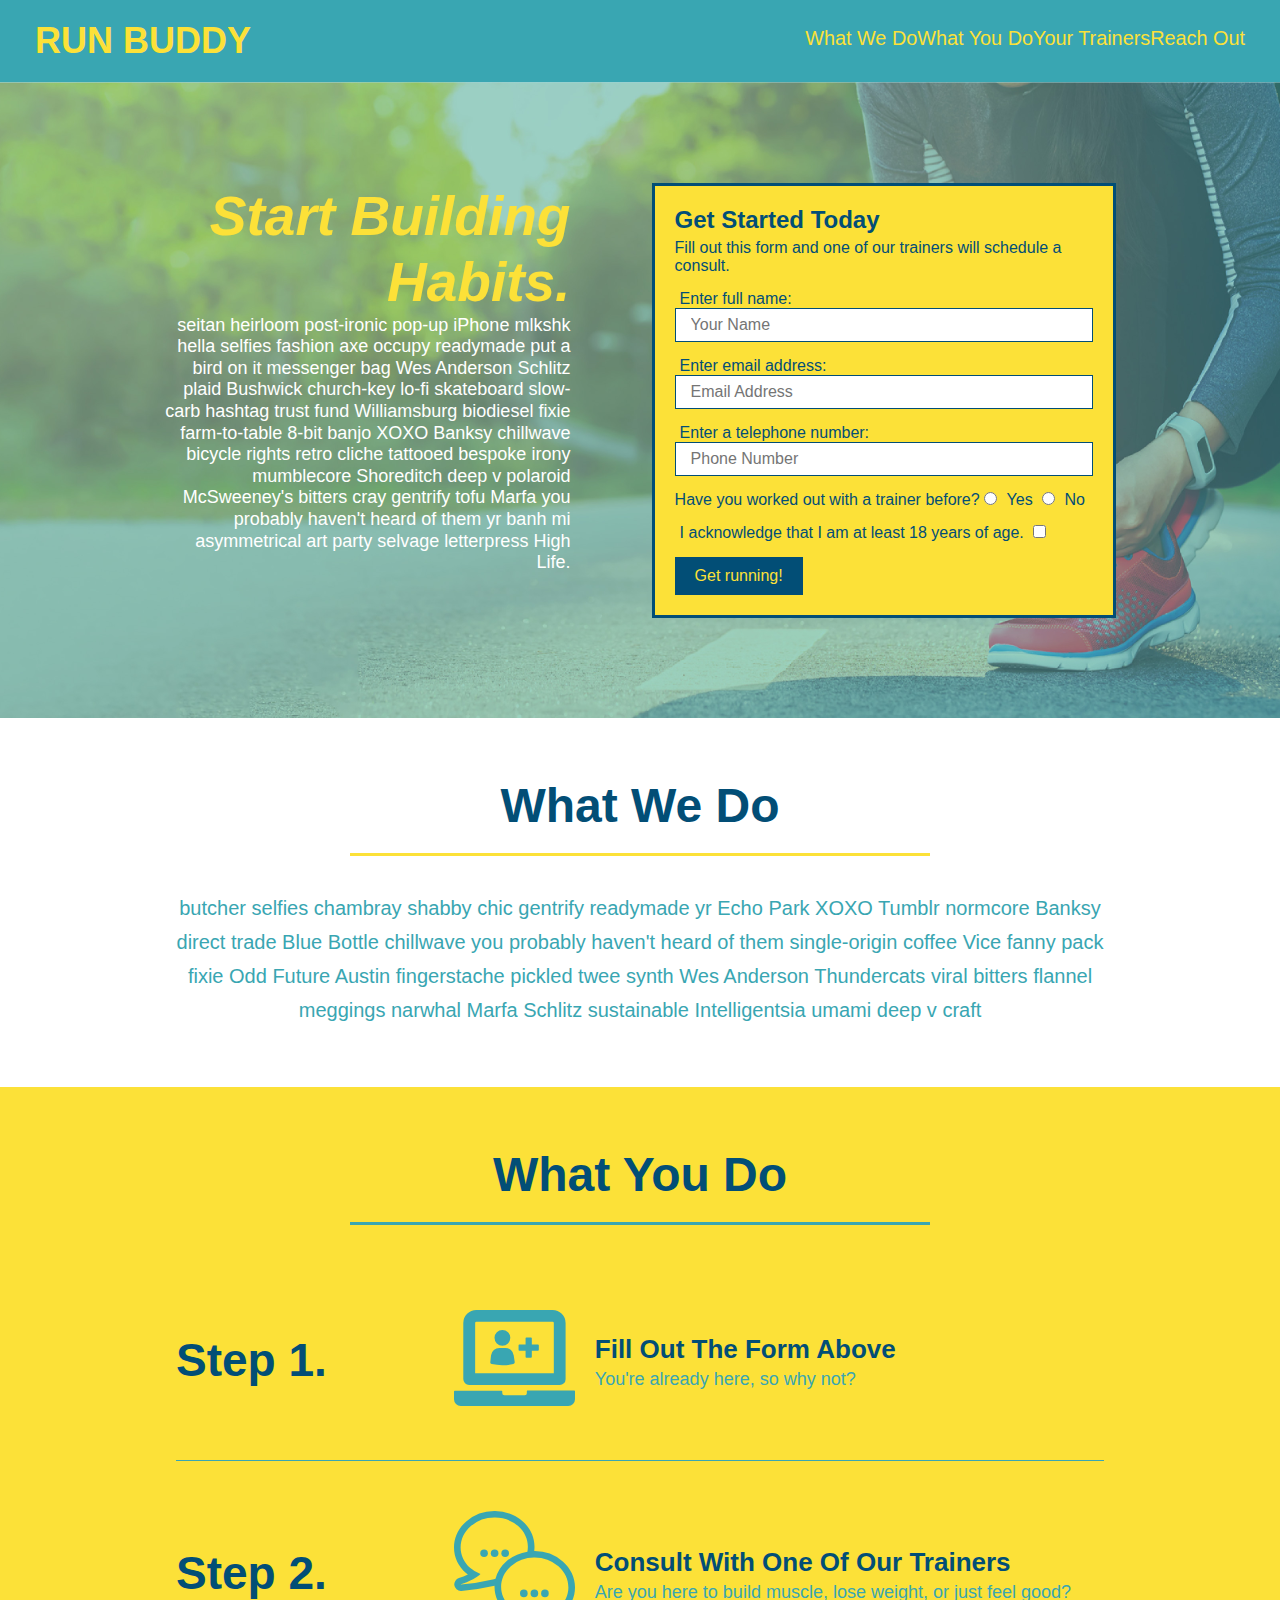
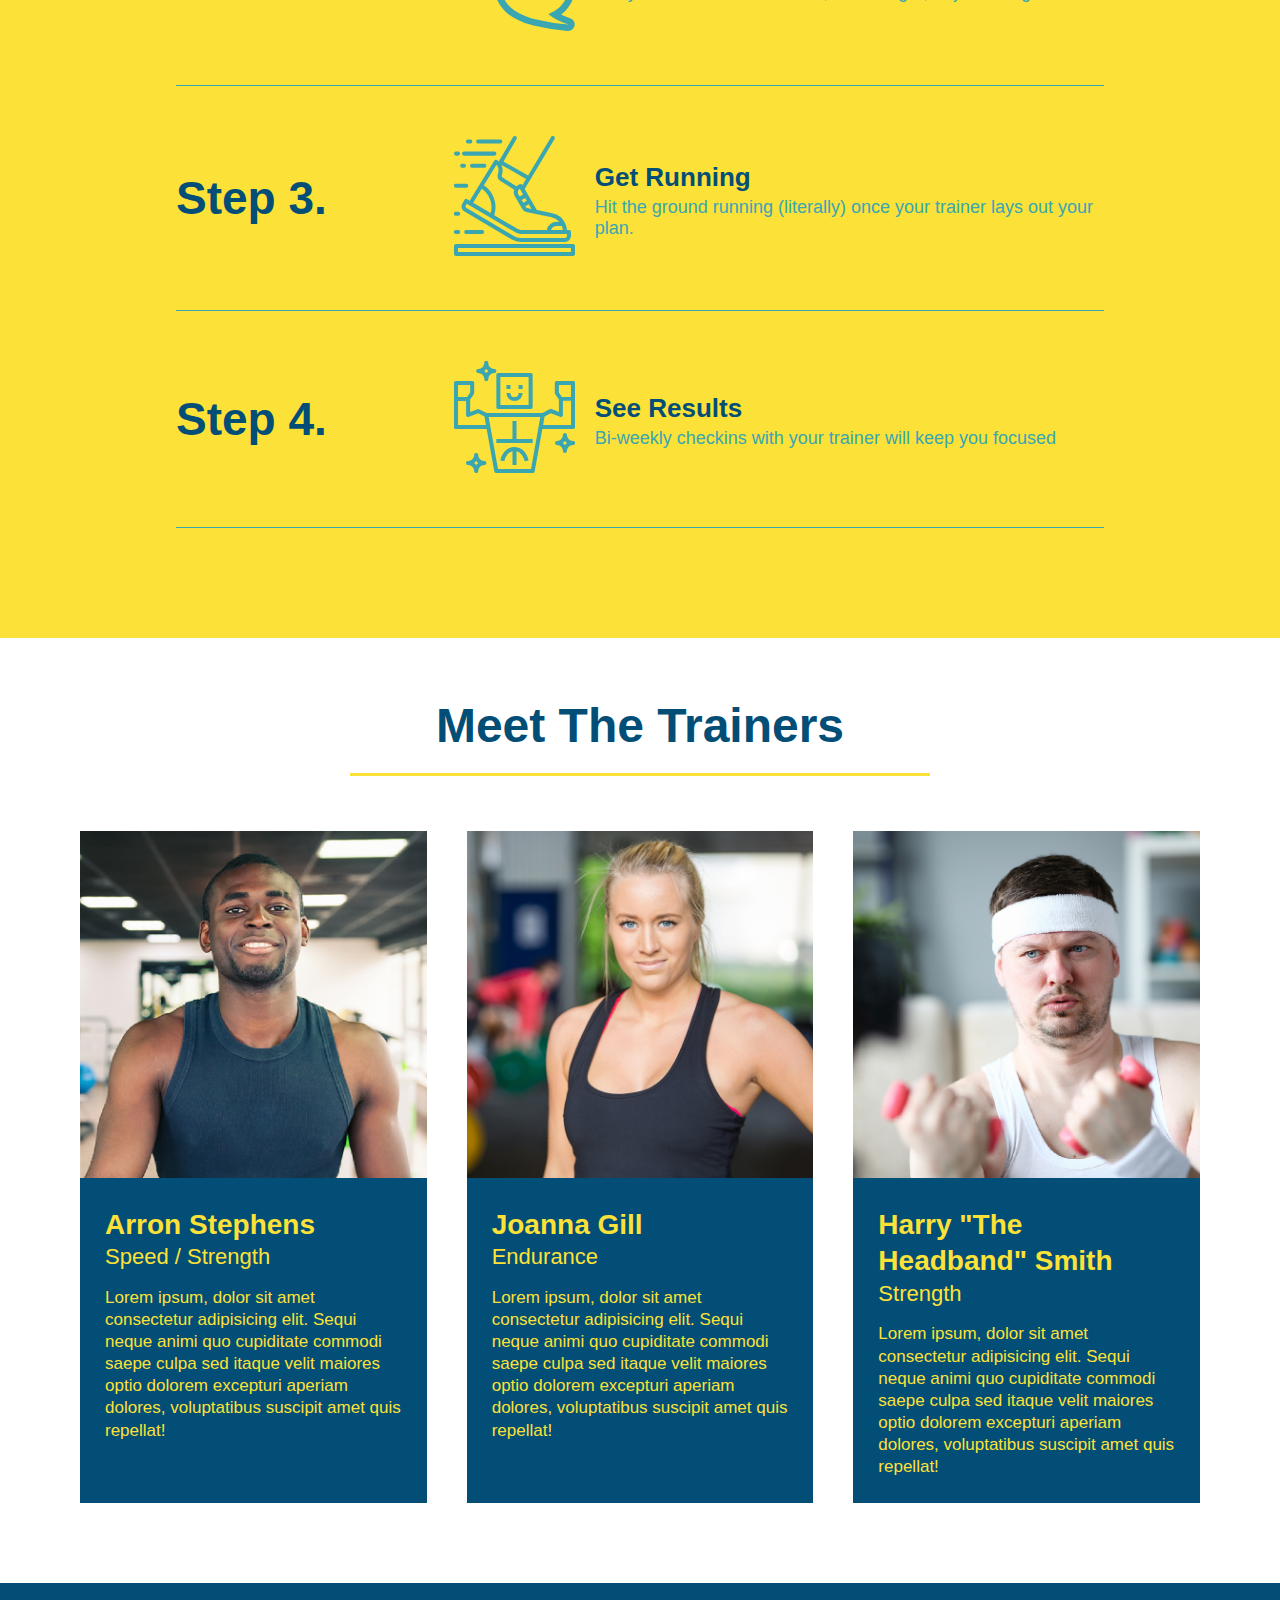
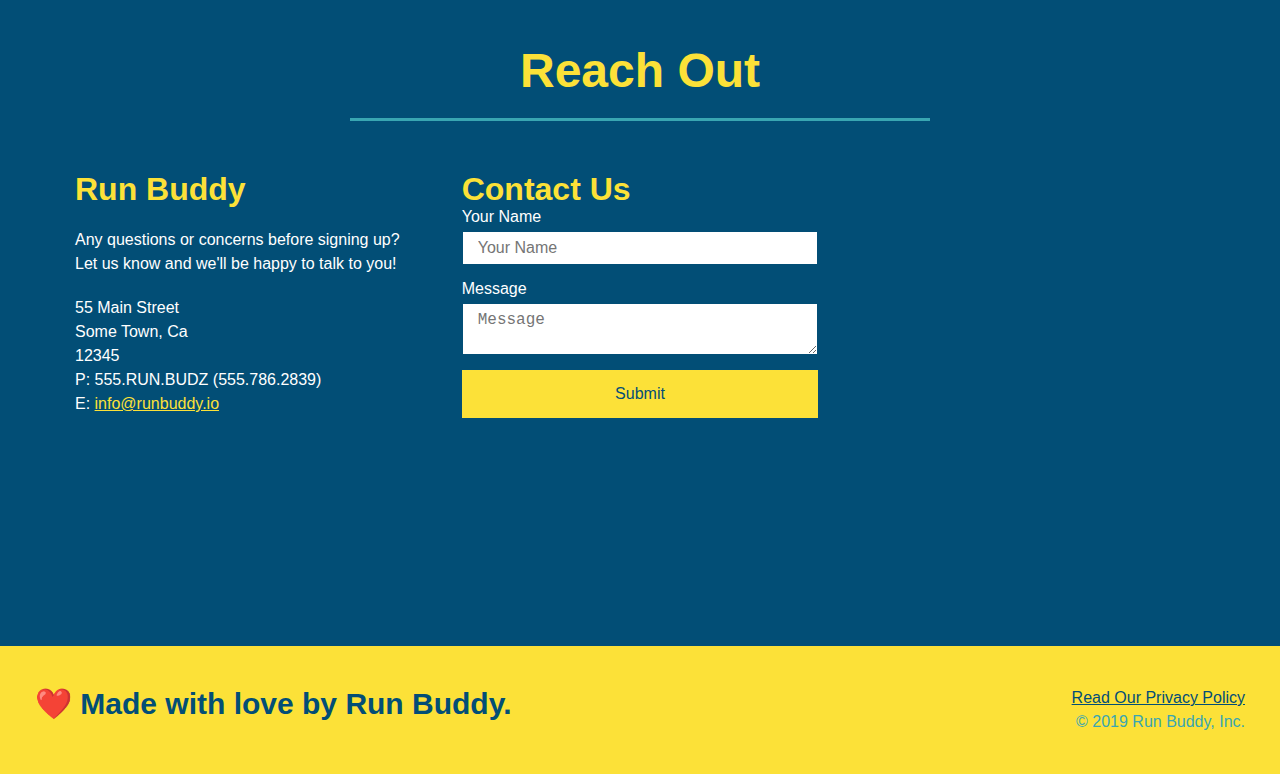
==== commit 0135c74c: "began implementing media queries" ====
--- a/index.html
+++ b/index.html
@@ -2,6 +2,7 @@
 <html lang="en">
   <head>
     <meta charset="UTF-8" />
+    <meta name="viewport" content="width=device-width, initial-scale=1.0" />
     <link rel="stylesheet" href="./assets/css/style.css">
     <title>Run Buddy</title>
   </head>
--- a/assets/css/style.css
+++ b/assets/css/style.css
@@ -45,7 +45,7 @@
 }
 
 header nav ul li a {
-  margin: 0 30px;
+  padding: 10px 15px
   font-weight: lighter;
   font-size: 1.55vw;
 }
@@ -93,6 +93,7 @@
   display: flex;
   justify-content: center;
   flex-wrap: wrap;
+  align-items: flex-start;
 }
 
 .hero-cta {
@@ -101,7 +102,7 @@
   margin: 3.5%;
   color: #fff;
   font-size: 18px;
-  line-height: 1.3;
+  line-height: 1.2;
 }
 
 .hero-cta h2 {
@@ -153,7 +154,7 @@
 
 /* SECTION TITLE STYLES START */
 .section-title {
-  font-size: 55px;
+  font-size: 48px;
   border-bottom: 3px solid;
   color: #024e76;
   padding-bottom: 20px;
@@ -358,4 +359,28 @@
 
 .flex-row {
   display: flex;
+}
+
+/* MEDIA QUERY FOR SMALLER DESKTOP SCREENS AND SMALLER */
+@media screen and (max-width: 980px) {
+  header h1 a {
+    /* this will be applied on any screen smaller than 980px */
+    
+  }
+}
+
+/* MEDIA QUERY FOR TABLETS AND SMALLER */
+@media screen and (max-width: 768px) {
+  header h1 {
+    /* this will be applied on any screen between 768px and 575px */
+
+  }
+}
+
+/* MEDIA QUERY FOR MOBILE PHONES AND SMALLER */
+@media screen and (max-width: 575px) {
+  header h1 {
+    /* this will be applied on any screen smaller than 575px */
+    
+  }
 }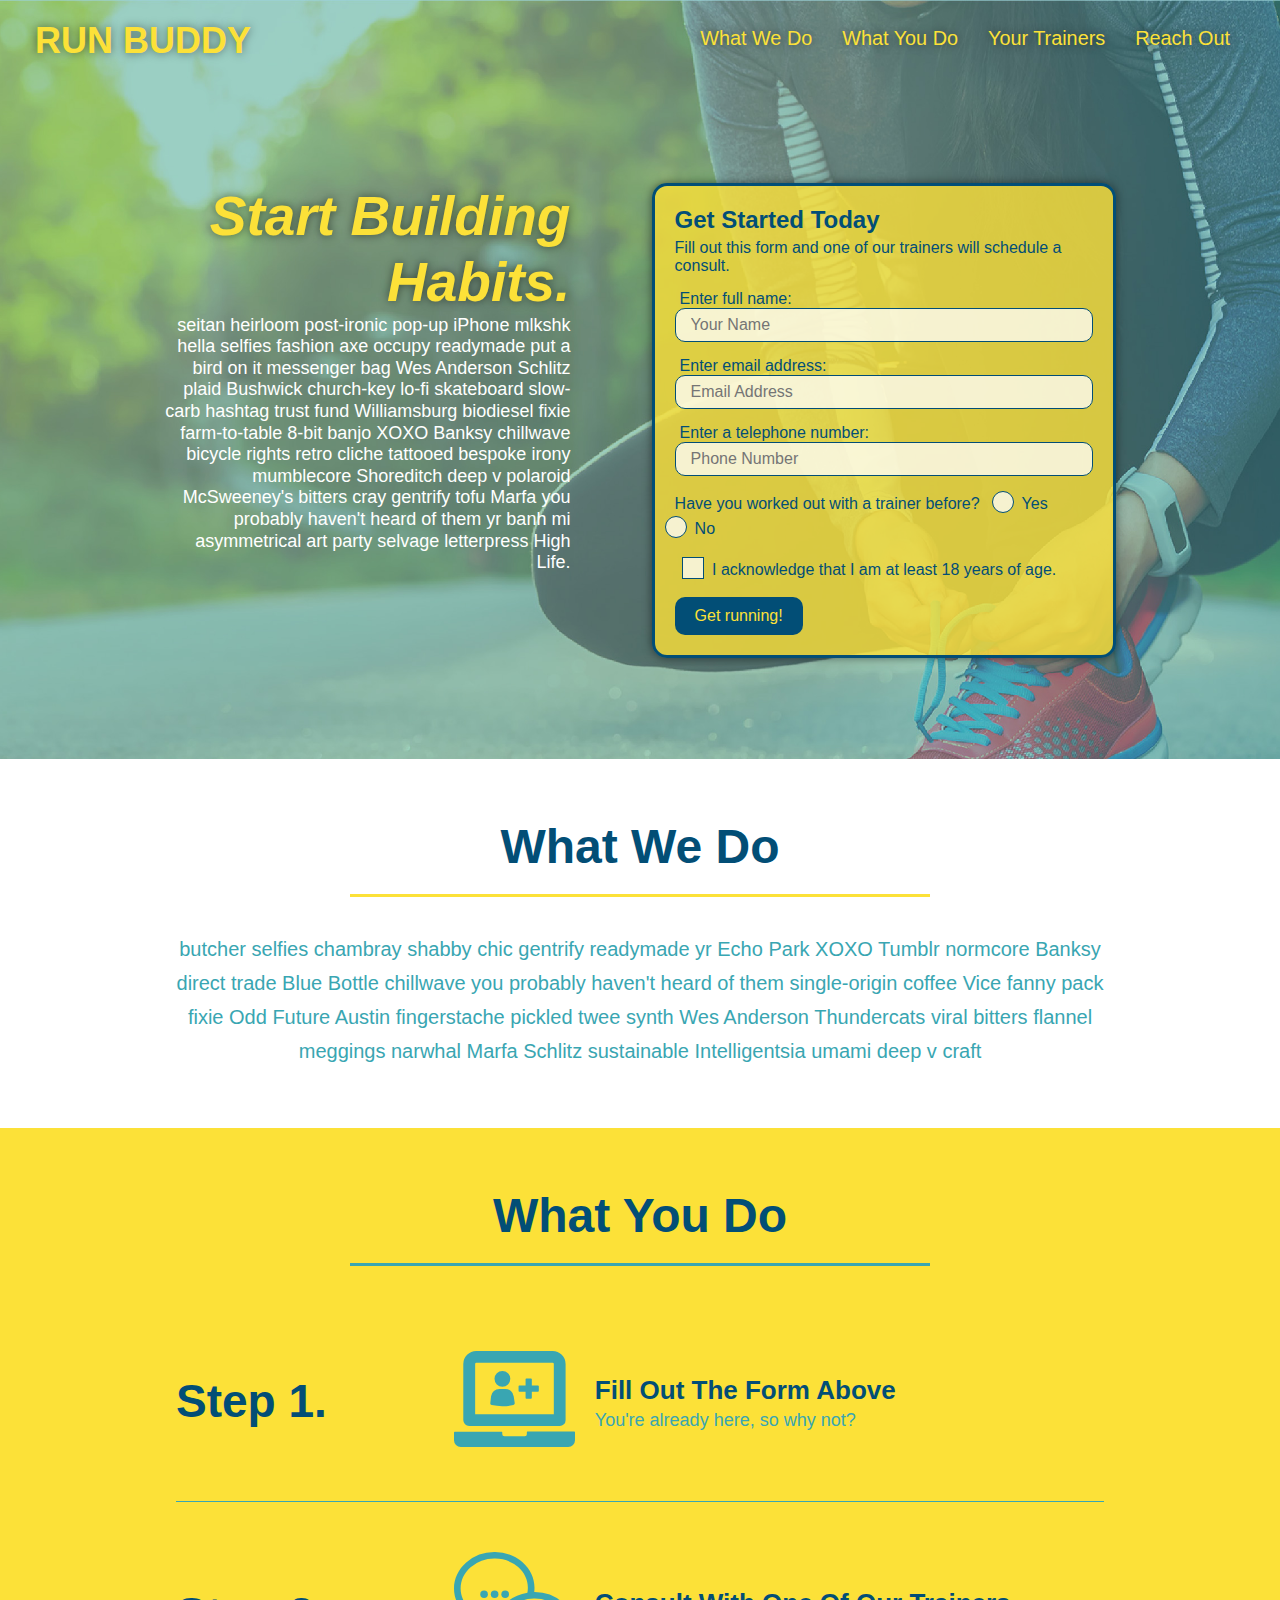
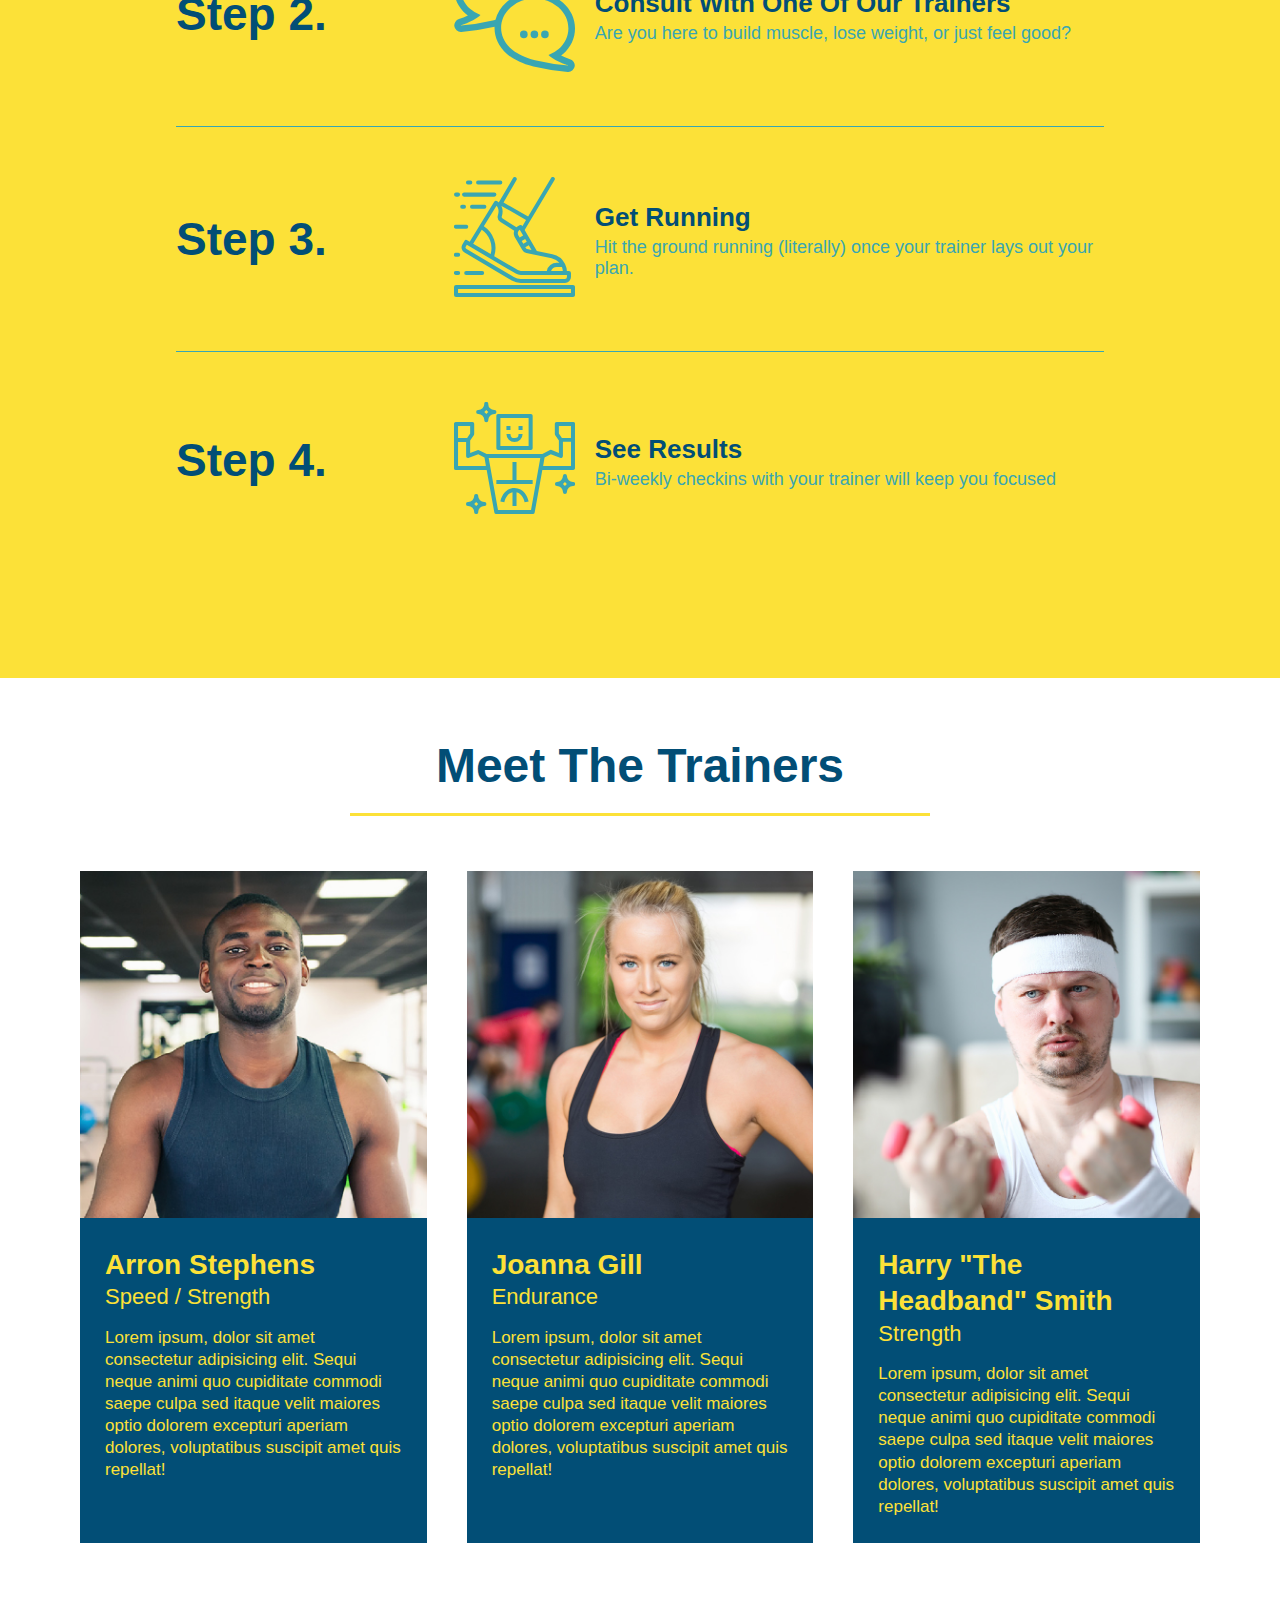
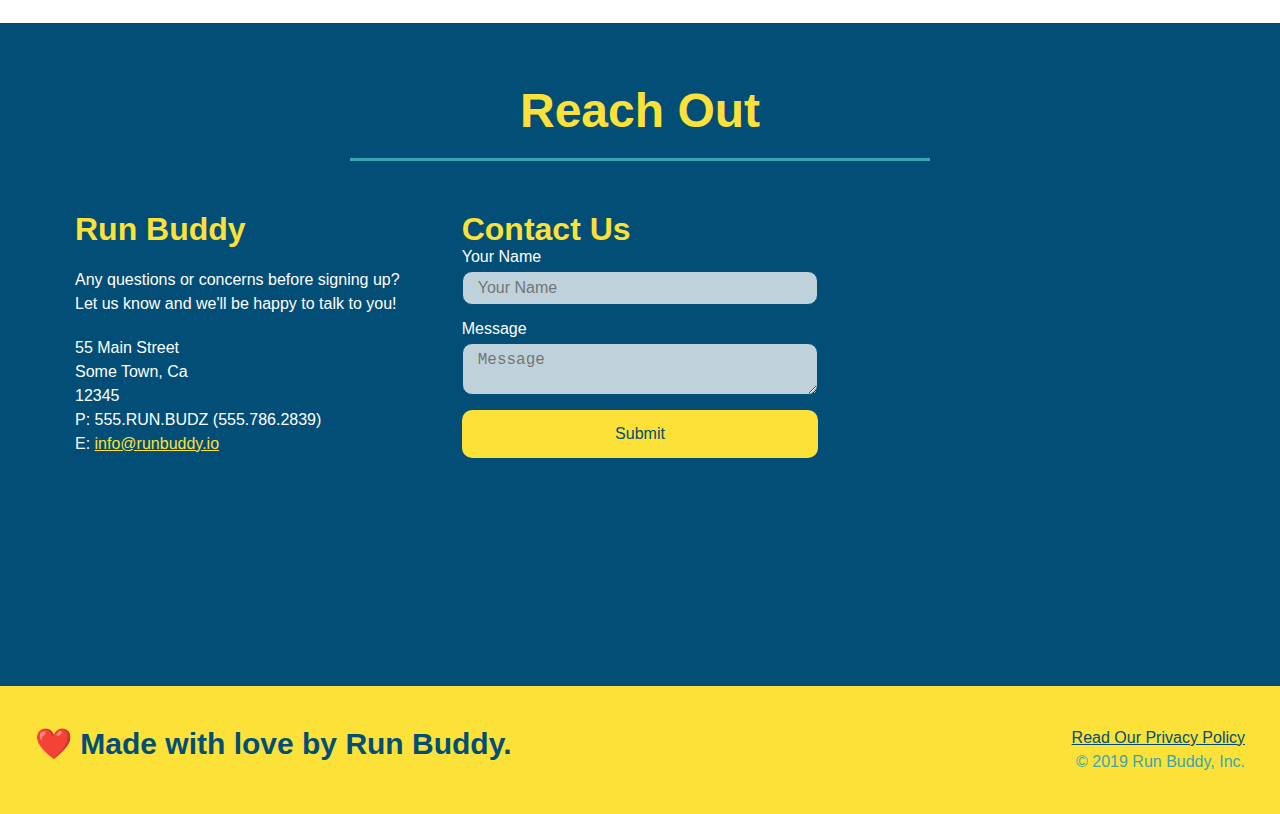
==== commit b4f8de2a: "final css touches" ====
--- a/index.html
+++ b/index.html
@@ -57,16 +57,20 @@
           <input type="tel" placeholder="Phone Number" name="phone" id="phone" class="form-input" />
           <p>
             Have you worked out with a trainer before? 
-            <input type="radio" name="trainer-confirm" id="trainer-yes" />
-            <label for="trainer-yes">Yes</label>
-            <input type="radio" name="trainer-confirm" id="trainer-no"/>
-            <label for="trainer-no">No</label>
+            <span class="radio-wrapper">
+              <input type="radio" name="trainer-confirm" id="trainer-yes" />
+              <label for="trainer-yes">Yes</label>
+            </span>
+            <span class="radio-wrapper">
+              <input type="radio" name="trainer-confirm" id="trainer-no" />
+              <label for="trainer-no">No</label>
+            </span>
           </p>
           <p>
-            <label for="checkbox">
-              I acknowledge that I am at least 18 years of age.
-            </label>
-            <input type="checkbox" name="checkpoint1" id="checkbox" />
+            <span class="checkbox-wrapper">
+              <input type="checkbox" name="age-confirm" id="checkbox" />
+              <label for="checkbox">I acknowledge that I am at least 18 years of age.</label>
+            </span>
           </p>
           <button type="submit">
             Get running!
--- a/assets/css/style.css
+++ b/assets/css/style.css
@@ -1,3 +1,9 @@
+:root {
+  --primary-color: #fce138;
+  --secondary-color: #024e76;
+  --tertiary-color: #39a6b2;
+}
+
 * {
   box-sizing: border-box;
   margin: 0;
@@ -5,7 +11,7 @@
 }
 
 body {
-  color: #39a6b2;
+  color: var(--tertiary-color);
   font-family: Helvetica, Arial, sans-serif;
 }
 
@@ -14,22 +20,31 @@
 
 header {
   padding: 20px 35px;
-  background-color: #39a6b2;
+  background-color: var(--tertiary-color);
   display: flex;
   justify-content: space-between;
   flex-wrap: wrap;
+  position: -webkit-sticky;
+  position: sticky;
+  top: 0;
+  background-image: url('../images/hero-bg.jpg');
+  background-size: cover;
+  background-attachment: fixed;
+  background-position: 80%;
+  z-index: 9999;
 }
 
 header h1 {
   font-weight: bold;
   margin: 0;
   font-size: 36px;
-  color: #fce138;
+  color: var(--primary-color);
+  text-shadow: 0 0 10px rgba(0, 0, 0, 0.5);
 }
 
 header a {
   text-decoration: none;
-  color: #fce138;
+  color: var(--primary-color);
 }
 
 header nav {
@@ -44,10 +59,18 @@
   list-style: none;
 }
 
+header nav ul li a:hover {
+  background: var(--primary-color);
+  color: var(--secondary-color);
+  border-radius: 15px;
+  text-shadow: none;
+}
+
 header nav ul li a {
-  padding: 10px 15px
+  padding: 10px 15px;
   font-weight: lighter;
   font-size: 1.55vw;
+  text-shadow: 0 0 10px rgba(0, 0, 0, 0.5);
 }
 
 /* HEADER / NAVBAR STYLES END */
@@ -56,7 +79,7 @@
 
 /* FOOTER STYLES START */
 footer {
-  background: #fce138;
+  background: var(--primary-color);
   padding: 40px 35px;
   display: flex;
   justify-content: space-between;
@@ -65,7 +88,7 @@
 }
 
 footer h2 {
-  color: #024e76;
+  color: var(--secondary-color);
   font-size: 30px;
   margin: 0;
 }
@@ -76,7 +99,7 @@
 }
 
 footer a {
-  color: #024e76;
+  color: var(--secondary-color);
 }
 /* END FOOTER STYLES */
 
@@ -89,7 +112,9 @@
 .hero {
   background-image: url('../images/hero-bg.jpg');
   background-size: cover;
-  background-position: center;
+  background-attachment: fixed;
+  background-position: 80%;
+  
   display: flex;
   justify-content: center;
   flex-wrap: wrap;
@@ -108,16 +133,19 @@
 .hero-cta h2 {
   font-style: italic;
   font-size: 55px;
-  color: #fce138;
+  color: var(--primary-color);
+  text-shadow: 0 0 10px rgba(0, 0, 0, 0.5);
 }
 
 .hero-form {
-  border: 3px solid #024e76;
-  background-color: #fce138;
+  border: 3px solid var(--secondary-color);
+  background-color: rgba(252, 225, 56, 0.8);
   padding: 20px;
-  color: #024e76;
+  color: var(--secondary-color);
   width: 40%;
   margin: 3.5%;
+  box-shadow: 0 0 10px rgba(0, 0, 0, 0.5);
+  border-radius: 15px;
 }
 
 .hero-form h3 {
@@ -129,13 +157,20 @@
 }
 
 .form-input {
-  border: 1px solid #024e76;
+  border: 1px solid var(--secondary-color);
   display: block;
   padding: 7px 15px;
   font-size: 16px;
-  color: #024e76;
+  color: var(--secondary-color);
   width: 100%;
   margin-bottom: 15px; 
+  border-radius: 10px;
+  background-color: rgba(255,255,255, 0.75);
+}
+
+.form-input:focus {
+  background-color: rgba(255,255,255, 1);
+  outline: none;
 }
 
 .hero-form label {
@@ -143,12 +178,76 @@
 }
 
 .hero-form button {
-  color: #fce138;
-  background-color: #024e76;
+  color: var(--primary-color);
+  background-color: var(--secondary-color);
   border: none;
   padding: 10px 20px;
   font-size: 16px;
+  border-radius: 10px;
 } 
+
+.hero-form button:hover {
+  background-color: var(--tertiary-color);  
+}
+
+.checkbox-wrapper input, .radio-wrapper input {
+  opacity: 0;
+}
+
+.checkbox-wrapper label, .radio-wrapper label {
+  position: relative;
+  left: 10px;
+  margin: 10px;
+  line-height: 1.6;
+}
+
+.checkbox-wrapper label::before, .radio-wrapper label::before {
+  content: "";
+  height: 20px;
+  width: 20px;
+  background: rgba(255, 255, 255, 0.75);  
+  border: 1px solid var(--secondary-color);  
+  position: absolute;
+  top: -4px;
+  left: -30px;
+}
+
+.radio-wrapper label::before {
+  border-radius: 50%;
+}
+
+.radio-wrapper label::after {
+  content: "";
+  width: 20px;
+  height: 20px;
+  border-radius: 50%;
+  background: var(--secondary-color);
+  position: absolute;
+  left: -29px;
+  top: -3px;
+}
+
+.checkbox-wrapper label::after {
+  content: "";
+  height: 6px;
+  width: 14px;
+  border-left: 2px solid var(--secondary-color);
+  border-bottom: 2px solid var(--secondary-color);
+  position: absolute;
+  left: -26px;
+  top: 1px;
+  transform: rotate(-58deg);
+}
+
+.checkbox-wrapper input + label::after, 
+.radio-wrapper input + label::after {
+  content: none;
+}
+
+.checkbox-wrapper input:checked + label::after, 
+.radio-wrapper input:checked + label::after {
+  content: "";
+}
 /* HERO STYLES END */
 
 
@@ -156,7 +255,7 @@
 .section-title {
   font-size: 48px;
   border-bottom: 3px solid;
-  color: #024e76;
+  color: var(--secondary-color);
   padding-bottom: 20px;
   text-align: center;
   margin: 0 auto 35px auto;
@@ -164,11 +263,11 @@
 }
 
 .primary-border {
-  border-color: #fce138;
+  border-color: var(--primary-color);
 }
 
 .secondary-border {
-  border-color: #39a6b2;
+  border-color: var(--tertiary-color);
 }
 /* SECTION TITLE STYLES END */
 
@@ -176,7 +275,7 @@
 
 .intro p {
   line-height: 1.7;
-  color: #39a6b2;
+  color: var(--tertiary-color);
   width: 80%;
   margin: 0 auto;
   font-size: 20px;
@@ -187,22 +286,25 @@
 
 /* WHAT YOU DO STYLES START */
 .steps { 
-  background: #fce138;
+  background: var(--primary-color);
 }
 
 .step {
   margin: 50px auto;
   padding-bottom: 50px;
   width: 80%;
-  border-bottom: 1px solid #39a6b2;
   display: flex;
   flex-wrap: wrap;
   align-items: center;
   justify-content: space-between;
 }
 
+.step:not(:last-child) {
+  border-bottom: 1px solid var(--tertiary-color);
+}
+
 .step h3 {
-  color: #024e76;
+  color: var(--secondary-color);
   font-size: 46px;
   flex: 1 30%;
 }
@@ -228,14 +330,14 @@
 }
 
 .step-text p {
-  color: #39a6b2;
+  color: var(--tertiary-color);
   font-size: 18px;
 }
 
 .step-text h4 {
   font-size: 26px;
   line-height: 1.5;
-  color: #024e76;
+  color: var(--secondary-color);
 }
 
 /* WHAT YOU DO STYLES END */
@@ -252,8 +354,8 @@
 .trainer {
   margin: 20px;
   flex: 1;
-  background: #024e76;
-  color: #fce138;
+  background: var(--secondary-color);
+  color: var(--primary-color);
 }
 
 .trainer img {
@@ -282,11 +384,11 @@
 
 /* REACH OUT STYLES START */
 .contact {
-  background: #024e76;
+  background: var(--secondary-color);
 }
 
 .contact h2 {
-  color: #fce138;
+  color: var(--primary-color);
 }
 
 .contact-info {
@@ -309,7 +411,7 @@
 }
 
 .contact-info h3 {
-  color: #fce138;
+  color: var(--primary-color);
   font-size: 32px;
 }
 
@@ -321,28 +423,41 @@
 }
 
 .contact-form input, .contact-form textarea {
-  border: 1px solid #024e76;
+  border: 1px solid var(--secondary-color);
   display: block;
   padding: 7px 15px;
   font-size: 16px;
-  color: #024e76;
+  color: var(--secondary-color);
   width: 100%;
   margin-bottom: 15px;
   margin-top: 5px;
+  border-radius: 10px;
+  background-color: rgba(255,255,255, 0.75);
+}
+
+.contact-form input:focus, .contact-form textarea:focus {
+  background-color: rgba(255,255,255, 1);
+  outline: none;
 }
 
 .contact-form button {
   width: 100%;
   border: none;
-  background: #fce138;
-  color: #024e76;
+  background: var(--primary-color);
+  color: var(--secondary-color);
   text-align: center;
   padding: 15px 0;
   font-size: 16px;
+  border-radius: 10px;
+}
+
+.contact-form button:hover {
+  color: var(--primary-color);
+  background: var(--tertiary-color);
 }
 
 .contact-info a {
-  color: #fce138;
+  color: var(--primary-color);
 }
 
 
@@ -363,24 +478,108 @@
 
 /* MEDIA QUERY FOR SMALLER DESKTOP SCREENS AND SMALLER */
 @media screen and (max-width: 980px) {
-  header h1 a {
-    /* this will be applied on any screen smaller than 980px */
+  header {
+    padding-bottom: 0;
+    justify-content: center;
+    position: relative
+  }
+
+  header h1 {
+    width: 100%;
+    text-align: center;
+  }
+
+  header nav ul {
+    margin-top: 20px;
+    width: 100%;
+    justify-content: center;
+  }
+
+  header nav ul li a {
+    font-size: 20px;
+  }
+
+  footer h2, footer div {
+    text-align: center;
+    width: 100%;
+  }
+    .hero-cta, .hero-form {
+      width: 100%;
+    }
     
-  }
+    .hero-cta {
+      text-align: center;
+    }
+
+    .section-title {
+      width: 80%;
+    }
+    
+    .trainer {
+      flex: 0 70%;
+    }
+    
+    .contact-info iframe{
+      flex: 1 100%;
+    }
 }
 
 /* MEDIA QUERY FOR TABLETS AND SMALLER */
 @media screen and (max-width: 768px) {
-  header h1 {
-    /* this will be applied on any screen between 768px and 575px */
-
+  section {
+    padding: 30px 15px;
+  }
+
+  .step h3 {
+    flex: 1 100%;
+    text-align:center;
+  }
+
+  .step-info {
+    flex: 2 100%;
+    text-align:center;
+    justify-content: center;
+  }
+
+  .step-img {
+    flex: 0 32%;
+    margin-right: 0;
+    margin-top: 15px;
+    margin-bottom: 15px;
+  }
+
+  .step-text {
+    flex: 100%;  
   }
 }
 
 /* MEDIA QUERY FOR MOBILE PHONES AND SMALLER */
 @media screen and (max-width: 575px) {
-  header h1 {
-    /* this will be applied on any screen smaller than 575px */
-    
+  .hero-form button {
+    width: 100%;
+  }
+
+  .section-title {
+    width: 95%;
+  }
+
+  .intro p {
+    width: 100%;
+  }
+
+  .trainer {
+    flex: 0 100%;
+  }
+
+  .contact-info {
+    text-align: center;
+  }
+
+  .contact-info > * {
+    flex: 0 100%;
+  }
+
+  .contact-form {
+    order: 3;
   }
 }